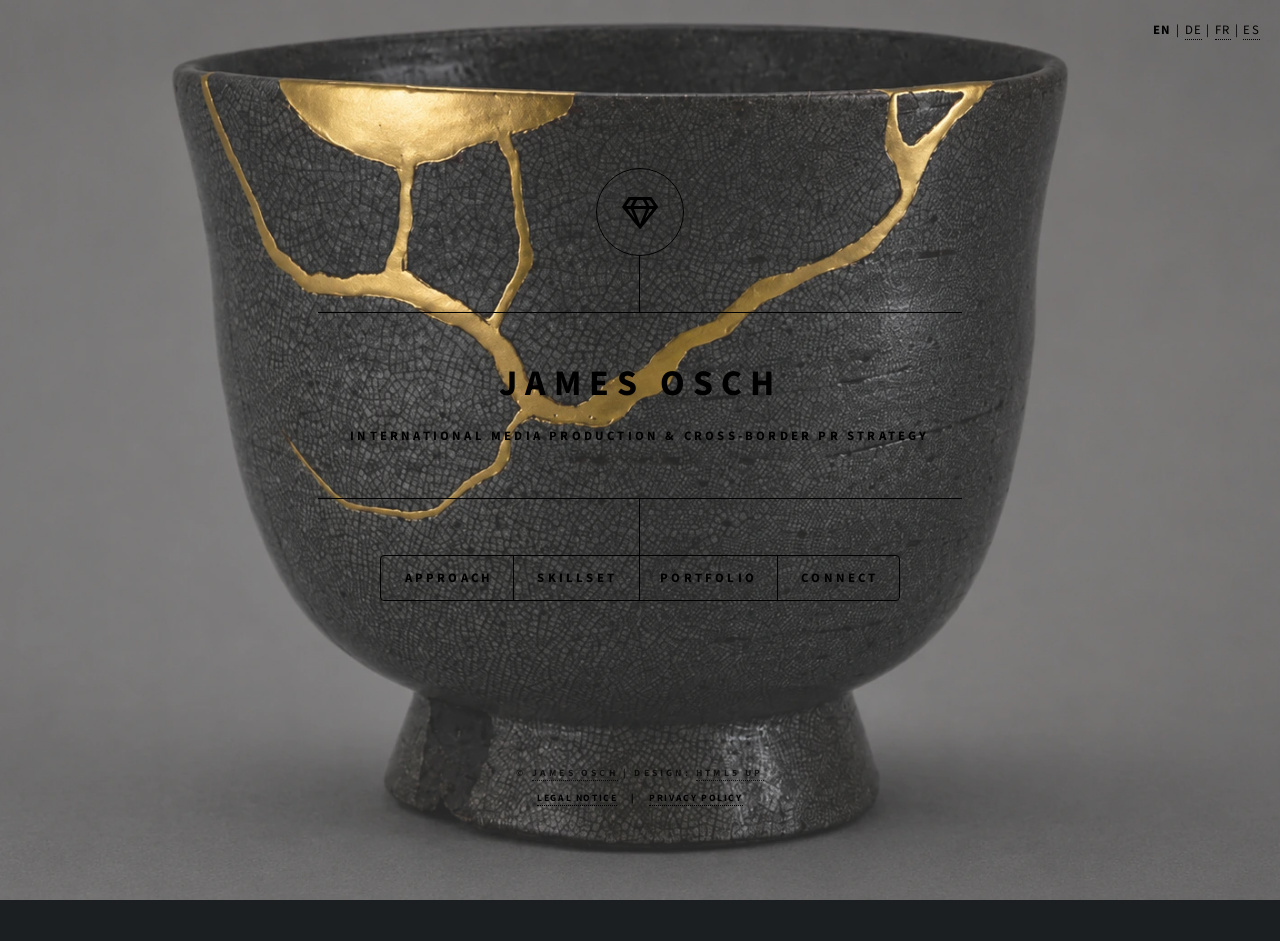
==== index.html @ 078d7ca9 "2nd attempt" ====
<!DOCTYPE HTML>
<!--
	Dimension by HTML5 UP
	html5up.net | @ajlkn
	Free for personal and commercial use under the CCA 3.0 license (html5up.net/license)
-->
<html>
	<head>
    <title>James Osch | International Media Production</title>
    <meta charset="utf-8" />
    <meta name="viewport" content="width=device-width, initial-scale=1, user-scalable=no" />
    <meta name="description" content="International Media Production & Cross-Border PR Strategy. Delivering multilingual project management and high-end execution for global clients." />
    <link rel="stylesheet" href="assets/css/main.css" />
    <noscript><link rel="stylesheet" href="assets/css/noscript.css" /></noscript>
</head>
	<body class="is-preload">

    <!-- Language Switcher -->
    <div id="lang-switcher" style="text-align: right; padding: 20px 20px 0 0; font-size: 0.8em; letter-spacing: 0.1em; position: relative; z-index: 10000;">
        <strong>EN</strong> | <a href="de/">DE</a> | <a href="fr/">FR</a> | <a href="es/">ES</a>
    </div>

    <!-- Wrapper -->
    <div id="wrapper">

				<!-- Header -->
					<header id="header">
						<div class="logo">
							<span class="icon fa-gem"></span>
						</div>
						<div class="content">
							<div class="inner">
								<h1>James Osch</h1>
								<p>International Media Production & Cross-Border PR Strategy</p>
							</div>
						</div>
						<nav>
    <ul>
        <li><a href="#approach">Approach</a></li>
        <li><a href="#skillset">Skillset</a></li>
        <li><a href="#portfolio">Portfolio</a></li>
        <li><a href="#connect">Connect</a></li>
    </ul>
</nav>
					</header>

				<!-- Main -->
					<div id="main">

						<!-- Intro -->
							<article id="approach">
								<h2 style="text-align: center; border-bottom: none; margin-bottom: 1.5em;">The Core Proposition</h2>
<!-- THE NEW CODE FOR CENTERED & SMALLER -->
<span class="image main"><img src="images/pic01.webp" alt="" style="width: 150px; height: 150px; margin: 0 auto; object-fit: cover;" /></span>

<p>I bridge the gap between creative vision and on-the-ground reality. Operating out of Spain, I specialize in international media production and cross-border strategy—turning complex logistical hurdles into seamless operations.</p>
    
    <p>Whether it means coordinating multilingual teams or adapting to unpredictable environments, my philosophy is straightforward: cut the fluff, build systems that work, and execute without hesitation. I handle the mechanics so you can focus entirely on the mission.</p>
</article>
<hr />

						<article id="skillset">
    <h2 style="text-align: center; border-bottom: none; margin-bottom: 1.5em;">Key Capabilities</h2>
    
    <span class="image main"><img src="images/pic02.webp" alt="Key Capabilities" /></span>
    
    <p>My background combines high-level strategic planning with hands-on, high-stakes logistical execution.</p>
    
    <ul>
        <li><strong>Cross-Border Project Management:</strong> End-to-end execution, budget oversight, and timeline delivery across different countries.</li>
        <li><strong>International Media Production:</strong> Coordinating operations, teams, and logistics for high-end international projects.</li>
        <li><strong>Multilingual Communication:</strong> Fluent in English, German, French, Spanish, and Luxembourgish—bridging cultural and operational gaps in diverse teams.</li>
        <li><strong>Unconventional Logistics:</strong> Managed a remote wilderness lodge and organized dogsled expeditions in the Finnish Arctic.</li>
        <li><strong>Extreme Adaptability:</strong> Proven ability to navigate minimalist, unpredictable environments (including living and operating from a nutshell of a sailboat in the Netherlands and an off-grid base in the Spanish Sierra Nevada).</li>
    </ul>
</article>
						<!-- About -->
							<article id="portfolio">
    <h2 style="text-align: center; border-bottom: none; margin-bottom: 1.5em;">Selected Cases</h2>
    
    <span class="image main"><img src="images/pic03.webp" alt="Selected Cases" /></span>
    
    <p style="text-align: center; margin-bottom: 2em;">A showcase of international media productions where strategic execution directly drove real-world results.</p>
    
    <!-- Video Case 1 -->
    <div style="margin-bottom: 2em;">
        <ul class="actions fit" style="margin-bottom: 0.5em;">
            <li><a href="https://www.youtube.com/watch?v=unt6DYzOXys" target="_blank" class="button primary fit"><span class="icon brands fa-youtube" style="margin-right: 0.5em;"></span>The Castle Project</a></li>
        </ul>
        <p style="font-size: 0.9em; text-align: center; font-style: italic; margin-top: 0;">Impact: After two years stagnant on the market with traditional agencies, this targeted cinematic production successfully secured the sale of the estate.</p>
    </div>
    
    <!-- Video Case 2 -->
    <div style="margin-bottom: 2em;">
        <ul class="actions fit" style="margin-bottom: 0.5em;">
            <li><a href="https://www.youtube.com/watch?v=ZI7XawQhoSo" target="_blank" class="button primary fit"><span class="icon brands fa-youtube" style="margin-right: 0.5em;"></span>The Bründlburger Campaign</a></li>
        </ul>
        <p style="font-size: 0.9em; text-align: center; font-style: italic; margin-top: 0;">Impact: Proof that targeted reach beats vanity metrics. This production caught the attention of a leading national gourmet journalist on facebook, directly resulting in a feature that crowned it the "Best Hamburger in Austria."</p>
    </div>
    
    <!-- Video Case 3 -->
    <div style="margin-bottom: 0;">
        <ul class="actions fit" style="margin-bottom: 0.5em;">
            <li><a href="https://www.youtube.com/@GEA-Waldviertler" target="_blank" class="button primary fit"><span class="icon brands fa-youtube" style="margin-right: 0.5em;"></span>GEA Crisis Campaign</a></li>
        </ul>
        <p style="font-size: 0.9em; text-align: center; font-style: italic; margin-top: 0;">Impact: High-stakes crisis communication. This strategic video campaign mobilized public and political support to defend the company against national financial authorities, directly contributing to the creation of Austria's official crowdfunding legislation.</p>
    </div>
</article>
						<!-- Connect -->
<article id="connect">
    <h2 style="text-align: center; border-bottom: none; margin-bottom: 1.5em;">Get in Touch</h2>
    
    <p style="text-align: center; margin-bottom: 2em;">If you need a multilingual, battle-tested media and PR professional to help navigate your next cross-border project, let’s talk.</p>

    <!-- Direct Channels -->
    
    <div style="text-align: center; margin-bottom: 2.5em; line-height: 2em;">
        <p style="margin: 0.5em 0;">
            <a href="mailto:james.osch@gmail.com" style="border: none;"><span class="icon solid fa-envelope" style="margin-right: 0.5em;"></span>james.osch@gmail.com</a>
        </p>
        <p style="margin: 0.5em 0;">
            <a href="https://wa.me/34624310913" target="_blank" style="border: none;"><span class="icon brands fa-whatsapp" style="margin-right: 0.5em;"></span>+34 624 310 913</a>
        </p>
        <p style="margin: 0.5em 0;">
            <a href="https://linkedin.com/in/james-osch" target="_blank" style="border: none;"><span class="icon brands fa-linkedin-in" style="margin-right: 0.5em;"></span>James Osch</a>
        </p>
    </div>

    <!-- Contact Form -->
    <h3 style="text-align: center; border-bottom: none; margin-bottom: 1.5em;">Send a Message</h3>
    <form method="POST" name="contact" data-netlify="true">
        <div class="fields">
            <div class="field half">
                <label for="name">Name</label>
                <input type="text" name="name" id="name" />
            </div>
            <div class="field half">
                <label for="email">Email</label>
                <input type="text" name="email" id="email" />
            </div>
            <div class="field">
                <label for="message">Message</label>
                <textarea name="message" id="message" rows="4"></textarea>
            </div>
        </div>
        <ul class="actions" style="justify-content: center; margin-top: 1.5em;">
            <li><input type="submit" value="Send Message" class="primary" /></li>
            <li><input type="reset" value="Reset" /></li>
        </ul>
    </form>
</article>

						<!-- Elements -->
							<article id="elements">
								<h2 class="major">Elements</h2>

								<section>
									<h3 class="major">Text</h3>
									<p>This is <b>bold</b> and this is <strong>strong</strong>. This is <i>italic</i> and this is <em>emphasized</em>.
									This is <sup>superscript</sup> text and this is <sub>subscript</sub> text.
									This is <u>underlined</u> and this is code: <code>for (;;) { ... }</code>. Finally, <a href="#">this is a link</a>.</p>
									<hr />
									<h2>Heading Level 2</h2>
									<h3>Heading Level 3</h3>
									<h4>Heading Level 4</h4>
									<h5>Heading Level 5</h5>
									<h6>Heading Level 6</h6>
									<hr />
									<h4>Blockquote</h4>
									<blockquote>Fringilla nisl. Donec accumsan interdum nisi, quis tincidunt felis sagittis eget tempus euismod. Vestibulum ante ipsum primis in faucibus vestibulum. Blandit adipiscing eu felis iaculis volutpat ac adipiscing accumsan faucibus. Vestibulum ante ipsum primis in faucibus lorem ipsum dolor sit amet nullam adipiscing eu felis.</blockquote>
									<h4>Preformatted</h4>
									<pre><code>i = 0;

while (!deck.isInOrder()) {
    print 'Iteration ' + i;
    deck.shuffle();
    i++;
}

print 'It took ' + i + ' iterations to sort the deck.';</code></pre>
								</section>

								<section>
									<h3 class="major">Lists</h3>

									<h4>Unordered</h4>
									<ul>
										<li>Dolor pulvinar etiam.</li>
										<li>Sagittis adipiscing.</li>
										<li>Felis enim feugiat.</li>
									</ul>

									<h4>Alternate</h4>
									<ul class="alt">
										<li>Dolor pulvinar etiam.</li>
										<li>Sagittis adipiscing.</li>
										<li>Felis enim feugiat.</li>
									</ul>

									<h4>Ordered</h4>
									<ol>
										<li>Dolor pulvinar etiam.</li>
										<li>Etiam vel felis viverra.</li>
										<li>Felis enim feugiat.</li>
										<li>Dolor pulvinar etiam.</li>
										<li>Etiam vel felis lorem.</li>
										<li>Felis enim et feugiat.</li>
									</ol>
									<h4>Icons</h4>
									<ul class="icons">
										<li><a href="#" class="icon brands fa-twitter"><span class="label">Twitter</span></a></li>
										<li><a href="#" class="icon brands fa-facebook-f"><span class="label">Facebook</span></a></li>
										<li><a href="#" class="icon brands fa-instagram"><span class="label">Instagram</span></a></li>
										<li><a href="#" class="icon brands fa-github"><span class="label">Github</span></a></li>
									</ul>

									<h4>Actions</h4>
									<ul class="actions">
										<li><a href="#" class="button primary">Default</a></li>
										<li><a href="#" class="button">Default</a></li>
									</ul>
									<ul class="actions stacked">
										<li><a href="#" class="button primary">Default</a></li>
										<li><a href="#" class="button">Default</a></li>
									</ul>
								</section>

								<section>
									<h3 class="major">Table</h3>
									<h4>Default</h4>
									<div class="table-wrapper">
										<table>
											<thead>
												<tr>
													<th>Name</th>
													<th>Description</th>
													<th>Price</th>
												</tr>
											</thead>
											<tbody>
												<tr>
													<td>Item One</td>
													<td>Ante turpis integer aliquet porttitor.</td>
													<td>29.99</td>
												</tr>
												<tr>
													<td>Item Two</td>
													<td>Vis ac commodo adipiscing arcu aliquet.</td>
													<td>19.99</td>
												</tr>
												<tr>
													<td>Item Three</td>
													<td> Morbi faucibus arcu accumsan lorem.</td>
													<td>29.99</td>
												</tr>
												<tr>
													<td>Item Four</td>
													<td>Vitae integer tempus condimentum.</td>
													<td>19.99</td>
												</tr>
												<tr>
													<td>Item Five</td>
													<td>Ante turpis integer aliquet porttitor.</td>
													<td>29.99</td>
												</tr>
											</tbody>
											<tfoot>
												<tr>
													<td colspan="2"></td>
													<td>100.00</td>
												</tr>
											</tfoot>
										</table>
									</div>

									<h4>Alternate</h4>
									<div class="table-wrapper">
										<table class="alt">
											<thead>
												<tr>
													<th>Name</th>
													<th>Description</th>
													<th>Price</th>
												</tr>
											</thead>
											<tbody>
												<tr>
													<td>Item One</td>
													<td>Ante turpis integer aliquet porttitor.</td>
													<td>29.99</td>
												</tr>
												<tr>
													<td>Item Two</td>
													<td>Vis ac commodo adipiscing arcu aliquet.</td>
													<td>19.99</td>
												</tr>
												<tr>
													<td>Item Three</td>
													<td> Morbi faucibus arcu accumsan lorem.</td>
													<td>29.99</td>
												</tr>
												<tr>
													<td>Item Four</td>
													<td>Vitae integer tempus condimentum.</td>
													<td>19.99</td>
												</tr>
												<tr>
													<td>Item Five</td>
													<td>Ante turpis integer aliquet porttitor.</td>
													<td>29.99</td>
												</tr>
											</tbody>
											<tfoot>
												<tr>
													<td colspan="2"></td>
													<td>100.00</td>
												</tr>
											</tfoot>
										</table>
									</div>
								</section>

								<section>
									<h3 class="major">Buttons</h3>
									<ul class="actions">
										<li><a href="#" class="button primary">Primary</a></li>
										<li><a href="#" class="button">Default</a></li>
									</ul>
									<ul class="actions">
										<li><a href="#" class="button">Default</a></li>
										<li><a href="#" class="button small">Small</a></li>
									</ul>
									<ul class="actions">
										<li><a href="#" class="button primary icon solid fa-download">Icon</a></li>
										<li><a href="#" class="button icon solid fa-download">Icon</a></li>
									</ul>
									<ul class="actions">
										<li><span class="button primary disabled">Disabled</span></li>
										<li><span class="button disabled">Disabled</span></li>
									</ul>
								</section>

								<section>
									<h3 class="major">Form</h3>
									<form method="post" action="#">
										<div class="fields">
											<div class="field half">
												<label for="demo-name">Name</label>
												<input type="text" name="demo-name" id="demo-name" value="" placeholder="Jane Doe" />
											</div>
											<div class="field half">
												<label for="demo-email">Email</label>
												<input type="email" name="demo-email" id="demo-email" value="" placeholder="jane@untitled.tld" />
											</div>
											<div class="field">
												<label for="demo-category">Category</label>
												<select name="demo-category" id="demo-category">
													<option value="">-</option>
													<option value="1">Manufacturing</option>
													<option value="1">Shipping</option>
													<option value="1">Administration</option>
													<option value="1">Human Resources</option>
												</select>
											</div>
											<div class="field half">
												<input type="radio" id="demo-priority-low" name="demo-priority" checked>
												<label for="demo-priority-low">Low</label>
											</div>
											<div class="field half">
												<input type="radio" id="demo-priority-high" name="demo-priority">
												<label for="demo-priority-high">High</label>
											</div>
											<div class="field half">
												<input type="checkbox" id="demo-copy" name="demo-copy">
												<label for="demo-copy">Email me a copy</label>
											</div>
											<div class="field half">
												<input type="checkbox" id="demo-human" name="demo-human" checked>
												<label for="demo-human">Not a robot</label>
											</div>
											<div class="field">
												<label for="demo-message">Message</label>
												<textarea name="demo-message" id="demo-message" placeholder="Enter your message" rows="6"></textarea>
											</div>
										</div>
										<ul class="actions">
											<li><input type="submit" value="Send Message" class="primary" /></li>
											<li><input type="reset" value="Reset" /></li>
										</ul>
									</form>
								</section>

							</article>
<!-- Legal Notice / Aviso Legal / Impressum -->
<article id="impressum">
    <h2 class="major">Legal Notice</h2>

    <p><strong>Information required by Art. 10 LSSI-CE (Spain) and § 5 TMG (Germany):</strong></p>
    
    <p>
        <strong>Website Owner / Titular de la web:</strong><br />
        James Osch<br />
        El Almez 15<br />
        18414 Pitres<br />
        Spain
    </p>

    <p>
        <strong>Tax Identification (NIF/NIE):</strong><br />
        Y9242145T
    </p>

    <p>
        <strong>Contact / Contacto:</strong><br />
        Email: james.osch@gmail.com<br />
        Phone / WhatsApp: +34 624 310 913
    </p>
    
    <p>
        <strong>Responsible for Content / Responsable del contenido:</strong><br />
        James Osch<br />
        El Almez 15<br />
        18414 Pitres<br />
        Spain
    </p>
    
    <hr />
    
    <h3>Terms of Use & Disclaimer</h3>
    <p><strong>Liability for Content:</strong> The contents of our pages were created with the greatest of care. However, we cannot assume any liability for the correctness, completeness, and up-to-dateness of the content.</p>
    <p><strong>Copyright:</strong> The content and works published on this website are governed by the copyright laws of Spain and the EU. Any duplication, processing, distribution, or any form of utilization beyond the scope of copyright law shall require the prior written consent of the author.</p>
</article>

<!-- Privacy Policy / DSGVO / Política de Privacidad -->
<article id="privacy">
    <h2 class="major">Privacy Policy</h2>
    <h3>Data Protection (GDPR / DSGVO)</h3>
    <p><strong>1. An Overview of Data Protection</strong></p>
    <p>When you visit this website, various personal data may be collected. Personal data is any data with which you can be personally identified. This policy complies with the EU General Data Protection Regulation (GDPR) and the Spanish LOPDGDD.</p>
    
    <h3>2. Data Collection on Our Website</h3>
    <p><strong>Contact Form:</strong> If you send inquiries via the contact form, your details from the inquiry form, including the contact details you provided there, will be stored by us (and processed securely via Netlify) for the purpose of processing the inquiry. We do not share this information without your consent.</p>
    
    <p><strong>Server Log Files:</strong> The website provider (Netlify) automatically collects and stores information in browser server log files, which your browser automatically transmits to us. These include browser type, operating system, referrer URL, and time of the server request. This data cannot be attributed to specific persons.</p>

    <h3>3. Your Rights</h3>
    <p>You have the right at any time to receive information free of charge about the origin, recipient, and purpose of your stored personal data. You also have a right to request the correction, blocking, or deletion of this data. You can contact us at any time at james.osch@gmail.com regarding this.</p>
</article>
					</div>

				<!-- Footer -->
<!-- Footer -->
<footer id="footer">
    <p class="copyright">&copy; <a href="#connect" style="border-bottom: none;">James Osch</a> | Design: <a href="https://html5up.net" target="_blank" style="border-bottom: none;">HTML5 UP</a></p>
    <p class="legal-links" style="font-size: 0.6rem; letter-spacing: 0.1rem; text-transform: uppercase; margin-top: 1em; color: rgba(255, 255, 255, 0.5);">
        <a href="#impressum" style="border-bottom: none; margin: 0 10px; color: rgba(255, 255, 255, 0.5);">Legal Notice</a> | 
        <a href="#privacy" style="border-bottom: none; margin: 0 10px; color: rgba(255, 255, 255, 0.5);">Privacy Policy</a>
    </p>
</footer>

			</div>

		<!-- BG -->
			<div id="bg"></div>

		<!-- Scripts -->
			<script src="assets/js/jquery.min.js"></script>
			<script src="assets/js/browser.min.js"></script>
			<script src="assets/js/breakpoints.min.js"></script>
			<script src="assets/js/util.js"></script>
			<script src="assets/js/main.js"></script>

	</body>
</html>
---- assets/css/main.css ----
@import url(fontawesome-all.min.css);
@import url("https://fonts.googleapis.com/css?family=Source+Sans+Pro:300italic,600italic,300,600");

/*
	Dimension by HTML5 UP
	html5up.net | @ajlkn
	Free for personal and commercial use under the CCA 3.0 license (html5up.net/license)
*/

html, body, div, span, applet, object,
iframe, h1, h2, h3, h4, h5, h6, p, blockquote,
pre, a, abbr, acronym, address, big, cite,
code, del, dfn, em, img, ins, kbd, q, s, samp,
small, strike, strong, sub, sup, tt, var, b,
u, i, center, dl, dt, dd, ol, ul, li, fieldset,
form, label, legend, table, caption, tbody,
tfoot, thead, tr, th, td, article, aside,
canvas, details, embed, figure, figcaption,
footer, header, hgroup, menu, nav, output, ruby,
section, summary, time, mark, audio, video {
	margin: 0;
	padding: 0;
	border: 0;
	font-size: 100%;
	font: inherit;
	vertical-align: baseline;}

article, aside, details, figcaption, figure,
footer, header, hgroup, menu, nav, section {
	display: block;}

body {
	line-height: 1;
}

ol, ul {
	list-style: none;
}

blockquote, q {
	quotes: none;
}

	blockquote:before, blockquote:after, q:before, q:after {
		content: '';
		content: none;
	}

table {
	border-collapse: collapse;
	border-spacing: 0;
}

body {
	-webkit-text-size-adjust: none;
}

mark {
	background-color: transparent;
	color: inherit;
}

input::-moz-focus-inner {
	border: 0;
	padding: 0;
}

input, select, textarea {
	-moz-appearance: none;
	-webkit-appearance: none;
	-ms-appearance: none;
	appearance: none;
}

/* Basic */

	@-ms-viewport {
		width: device-width;
	}

	@media screen and (max-width: 480px) {

		html, body {
			min-width: 320px;
		}

	}

	html {
		box-sizing: border-box;
	}

	*, *:before, *:after {
		box-sizing: inherit;
	}

	body {
		background: #1b1f22;
	}

		body.is-preload *, body.is-preload *:before, body.is-preload *:after {
			-moz-animation: none !important;
			-webkit-animation: none !important;
			-ms-animation: none !important;
			animation: none !important;
			-moz-transition: none !important;
			-webkit-transition: none !important;
			-ms-transition: none !important;
			transition: none !important;
		}

/* Type */

	html {
		font-size: 16pt;
	}

		@media screen and (max-width: 1680px) {

			html {
				font-size: 12pt;
			}

		}

		@media screen and (max-width: 736px) {

			html {
				font-size: 11pt;
			}

		}

		@media screen and (max-width: 360px) {

			html {
				font-size: 10pt;
			}

		}

	body, input, select, textarea {
		color: #ffffff;
		font-family: "Source Sans Pro", sans-serif;
		font-weight: 300;
		font-size: 1rem;
		line-height: 1.65;
	}

	a {
		-moz-transition: color 0.2s ease-in-out, background-color 0.2s ease-in-out, border-bottom-color 0.2s ease-in-out;
		-webkit-transition: color 0.2s ease-in-out, background-color 0.2s ease-in-out, border-bottom-color 0.2s ease-in-out;
		-ms-transition: color 0.2s ease-in-out, background-color 0.2s ease-in-out, border-bottom-color 0.2s ease-in-out;
		transition: color 0.2s ease-in-out, background-color 0.2s ease-in-out, border-bottom-color 0.2s ease-in-out;
		border-bottom: dotted 1px rgba(255, 255, 255, 0.5);
		text-decoration: none;
		color: inherit;
	}

		a:hover {
			border-bottom-color: transparent;
		}

	strong, b {
		color: #ffffff;
		font-weight: 600;
	}

	em, i {
		font-style: italic;
	}

	p {
		margin: 0 0 2rem 0;
	}

	h1, h2, h3, h4, h5, h6 {
		color: #ffffff;
		font-weight: 600;
		line-height: 1.5;
		margin: 0 0 1rem 0;
		text-transform: uppercase;
		letter-spacing: 0.2rem;
	}

		h1 a, h2 a, h3 a, h4 a, h5 a, h6 a {
			color: inherit;
			text-decoration: none;
		}

		h1.major, h2.major, h3.major, h4.major, h5.major, h6.major {
			border-bottom: solid 1px #ffffff;
			width: -moz-max-content;
			width: -webkit-max-content;
			width: -ms-max-content;
			width: max-content;
			padding-bottom: 0.5rem;
			margin: 0 0 2rem 0;
		}

	h1 {
		font-size: 2.25rem;
		line-height: 1.3;
		letter-spacing: 0.5rem;
	}

	h2 {
		font-size: 1.5rem;
		line-height: 1.4;
		letter-spacing: 0.5rem;
	}

	h3 {
		font-size: 1rem;
	}

	h4 {
		font-size: 0.8rem;
	}

	h5 {
		font-size: 0.7rem;
	}

	h6 {
		font-size: 0.6rem;
	}

	@media screen and (max-width: 736px) {

		h1 {
			font-size: 1.75rem;
			line-height: 1.4;
		}

		h2 {
			font-size: 1.25em;
			line-height: 1.5;
		}

	}

	sub {
		font-size: 0.8rem;
		position: relative;
		top: 0.5rem;
	}

	sup {
		font-size: 0.8rem;
		position: relative;
		top: -0.5rem;
	}

	blockquote {
		border-left: solid 4px #ffffff;
		font-style: italic;
		margin: 0 0 2rem 0;
		padding: 0.5rem 0 0.5rem 2rem;
	}

	code {
		background: rgba(255, 255, 255, 0.075);
		border-radius: 4px;
		font-family: "Courier New", monospace;
		font-size: 0.9rem;
		margin: 0 0.25rem;
		padding: 0.25rem 0.65rem;
	}

	pre {
		-webkit-overflow-scrolling: touch;
		font-family: "Courier New", monospace;
		font-size: 0.9rem;
		margin: 0 0 2rem 0;
	}

		pre code {
			display: block;
			line-height: 1.75;
			padding: 1rem 1.5rem;
			overflow-x: auto;
		}

	hr {
		border: 0;
		border-bottom: solid 1px #ffffff;
		margin: 2.75rem 0;
	}

	.align-left {
		text-align: left;
	}

	.align-center {
		text-align: center;
	}

	.align-right {
		text-align: right;
	}

/* Form */

	form {
		margin: 0 0 2rem 0;
	}

		form > :last-child {
			margin-bottom: 0;
		}

		form > .fields {
			display: -moz-flex;
			display: -webkit-flex;
			display: -ms-flex;
			display: flex;
			-moz-flex-wrap: wrap;
			-webkit-flex-wrap: wrap;
			-ms-flex-wrap: wrap;
			flex-wrap: wrap;
			width: calc(100% + 3rem);
			margin: -1.5rem 0 2rem -1.5rem;
		}

			form > .fields > .field {
				-moz-flex-grow: 0;
				-webkit-flex-grow: 0;
				-ms-flex-grow: 0;
				flex-grow: 0;
				-moz-flex-shrink: 0;
				-webkit-flex-shrink: 0;
				-ms-flex-shrink: 0;
				flex-shrink: 0;
				padding: 1.5rem 0 0 1.5rem;
				width: calc(100% - 1.5rem);
			}

				form > .fields > .field.half {
					width: calc(50% - 0.75rem);
				}

				form > .fields > .field.third {
					width: calc(100%/3 - 0.5rem);
				}

				form > .fields > .field.quarter {
					width: calc(25% - 0.375rem);
				}

		@media screen and (max-width: 480px) {

			form > .fields {
				width: calc(100% + 3rem);
				margin: -1.5rem 0 2rem -1.5rem;
			}

				form > .fields > .field {
					padding: 1.5rem 0 0 1.5rem;
					width: calc(100% - 1.5rem);
				}

					form > .fields > .field.half {
						width: calc(100% - 1.5rem);
					}

					form > .fields > .field.third {
						width: calc(100% - 1.5rem);
					}

					form > .fields > .field.quarter {
						width: calc(100% - 1.5rem);
					}

		}

	label {
		color: #ffffff;
		display: block;
		font-size: 0.8rem;
		font-weight: 300;
		letter-spacing: 0.2rem;
		line-height: 1.5;
		margin: 0 0 1rem 0;
		text-transform: uppercase;
	}

	input[type="text"],
	input[type="password"],
	input[type="email"],
	input[type="tel"],
	select,
	textarea {
		-moz-appearance: none;
		-webkit-appearance: none;
		-ms-appearance: none;
		appearance: none;
		-moz-transition: border-color 0.2s ease-in-out, box-shadow 0.2s ease-in-out, background-color 0.2s ease-in-out;
		-webkit-transition: border-color 0.2s ease-in-out, box-shadow 0.2s ease-in-out, background-color 0.2s ease-in-out;
		-ms-transition: border-color 0.2s ease-in-out, box-shadow 0.2s ease-in-out, background-color 0.2s ease-in-out;
		transition: border-color 0.2s ease-in-out, box-shadow 0.2s ease-in-out, background-color 0.2s ease-in-out;
		background-color: transparent;
		border-radius: 4px;
		border: solid 1px #ffffff;
		color: inherit;
		display: block;
		outline: 0;
		padding: 0 1rem;
		text-decoration: none;
		width: 100%;
	}

		input[type="text"]:invalid,
		input[type="password"]:invalid,
		input[type="email"]:invalid,
		input[type="tel"]:invalid,
		select:invalid,
		textarea:invalid {
			box-shadow: none;
		}

		input[type="text"]:focus,
		input[type="password"]:focus,
		input[type="email"]:focus,
		input[type="tel"]:focus,
		select:focus,
		textarea:focus {
			background: rgba(255, 255, 255, 0.075);
			border-color: #ffffff;
			box-shadow: 0 0 0 1px #ffffff;
		}

	select {
		background-image: url("data:image/svg+xml;charset=utf8,%3Csvg xmlns='http://www.w3.org/2000/svg' width='40' height='40' preserveAspectRatio='none' viewBox='0 0 40 40'%3E%3Cpath d='M9.4,12.3l10.4,10.4l10.4-10.4c0.2-0.2,0.5-0.4,0.9-0.4c0.3,0,0.6,0.1,0.9,0.4l3.3,3.3c0.2,0.2,0.4,0.5,0.4,0.9 c0,0.4-0.1,0.6-0.4,0.9L20.7,31.9c-0.2,0.2-0.5,0.4-0.9,0.4c-0.3,0-0.6-0.1-0.9-0.4L4.3,17.3c-0.2-0.2-0.4-0.5-0.4-0.9 c0-0.4,0.1-0.6,0.4-0.9l3.3-3.3c0.2-0.2,0.5-0.4,0.9-0.4S9.1,12.1,9.4,12.3z' fill='%23ffffff' /%3E%3C/svg%3E");
		background-size: 1.25rem;
		background-repeat: no-repeat;
		background-position: calc(100% - 1rem) center;
		height: 2.75rem;
		padding-right: 2.75rem;
		text-overflow: ellipsis;
	}

		select option {
			color: #ffffff;
			background: #1b1f22;
		}

		select:focus::-ms-value {
			background-color: transparent;
		}

		select::-ms-expand {
			display: none;
		}

	input[type="text"],
	input[type="password"],
	input[type="email"],
	select {
		height: 2.75rem;
	}

	textarea {
		padding: 0.75rem 1rem;
	}

	input[type="checkbox"],
	input[type="radio"] {
		-moz-appearance: none;
		-webkit-appearance: none;
		-ms-appearance: none;
		appearance: none;
		display: block;
		float: left;
		margin-right: -2rem;
		opacity: 0;
		width: 1rem;
		z-index: -1;
	}

		input[type="checkbox"] + label,
		input[type="radio"] + label {
			text-decoration: none;
			-moz-user-select: none;
			-webkit-user-select: none;
			-ms-user-select: none;
			user-select: none;
			color: #ffffff;
			cursor: pointer;
			display: inline-block;
			font-size: 0.8rem;
			font-weight: 300;
			margin: 0 0 0.5rem 0;
			padding-left: 2.65rem;
			padding-right: 0.75rem;
			position: relative;
		}

			input[type="checkbox"] + label:before,
			input[type="radio"] + label:before {
				-moz-osx-font-smoothing: grayscale;
				-webkit-font-smoothing: antialiased;
				display: inline-block;
				font-style: normal;
				font-variant: normal;
				text-rendering: auto;
				line-height: 1;
				text-transform: none !important;
				font-family: 'Font Awesome 5 Free';
				font-weight: 900;
			}

			input[type="checkbox"] + label:before,
			input[type="radio"] + label:before {
				-moz-transition: border-color 0.2s ease-in-out, box-shadow 0.2s ease-in-out, background-color 0.2s ease-in-out;
				-webkit-transition: border-color 0.2s ease-in-out, box-shadow 0.2s ease-in-out, background-color 0.2s ease-in-out;
				-ms-transition: border-color 0.2s ease-in-out, box-shadow 0.2s ease-in-out, background-color 0.2s ease-in-out;
				transition: border-color 0.2s ease-in-out, box-shadow 0.2s ease-in-out, background-color 0.2s ease-in-out;
				border-radius: 4px;
				border: solid 1px #ffffff;
				content: '';
				display: inline-block;
				height: 1.65rem;
				left: 0;
				line-height: 1.65rem;
				position: absolute;
				text-align: center;
				top: -0.15rem;
				width: 1.65rem;
			}

		input[type="checkbox"]:checked + label:before,
		input[type="radio"]:checked + label:before {
			background: #ffffff !important;
			border-color: #ffffff !important;
			color: #1b1f22;
			content: '\f00c';
		}

		input[type="checkbox"]:focus + label:before,
		input[type="radio"]:focus + label:before {
			background: rgba(255, 255, 255, 0.075);
			border-color: #ffffff;
			box-shadow: 0 0 0 1px #ffffff;
		}

	input[type="checkbox"] + label:before {
		border-radius: 4px;
	}

	input[type="radio"] + label:before {
		border-radius: 100%;
	}

	::-webkit-input-placeholder {
		color: rgba(255, 255, 255, 0.5) !important;
		opacity: 1.0;
	}

	:-moz-placeholder {
		color: rgba(255, 255, 255, 0.5) !important;
		opacity: 1.0;
	}

	::-moz-placeholder {
		color: rgba(255, 255, 255, 0.5) !important;
		opacity: 1.0;
	}

	:-ms-input-placeholder {
		color: rgba(255, 255, 255, 0.5) !important;
		opacity: 1.0;
	}

	.formerize-placeholder {
		color: rgba(255, 255, 255, 0.5) !important;
		opacity: 1.0;
	}

/* Box */

	.box {
		border-radius: 4px;
		border: solid 1px #ffffff;
		margin-bottom: 2rem;
		padding: 1.5em;
	}

		.box > :last-child,
		.box > :last-child > :last-child,
		.box > :last-child > :last-child > :last-child {
			margin-bottom: 0;
		}

		.box.alt {
			border: 0;
			border-radius: 0;
			padding: 0;
		}

/* Icon */

	.icon {
		text-decoration: none;
		border-bottom: none;
		position: relative;
	}

		.icon:before {
			-moz-osx-font-smoothing: grayscale;
			-webkit-font-smoothing: antialiased;
			display: inline-block;
			font-style: normal;
			font-variant: normal;
			text-rendering: auto;
			line-height: 1;
			text-transform: none !important;
			font-family: 'Font Awesome 5 Free';
			font-weight: 400;
		}

		.icon > .label {
			display: none;
		}

		.icon:before {
			line-height: inherit;
		}

		.icon.solid:before {
			font-weight: 900;
		}

		.icon.brands:before {
			font-family: 'Font Awesome 5 Brands';
		}

/* Image */

	.image {
		border-radius: 4px;
		border: 0;
		display: inline-block;
		position: relative;
	}

		.image:before {
			pointer-events: none;
			background-image: url("../../images/overlay.png");
			background-color: rgba(19, 21, 25, 0.5);
			border-radius: 4px;
			content: '';
			display: block;
			height: 100%;
			left: 0;
			opacity: 0.5;
			position: absolute;
			top: 0;
			width: 100%;
		}

		.image img {
			border-radius: 4px;
			display: block;
		}

		.image.left, .image.right {
			max-width: 40%;
		}

			.image.left img, .image.right img {
				width: 100%;
			}

		.image.left {
			float: left;
			padding: 0 1.5em 1em 0;
			top: 0.25em;
		}

		.image.right {
			float: right;
			padding: 0 0 1em 1.5em;
			top: 0.25em;
		}

		.image.fit {
			display: block;
			margin: 0 0 2rem 0;
			width: 100%;
		}

			.image.fit img {
				width: 100%;
			}

		.image.main {
			display: block;
			margin: 2.5rem 0;
			width: 100%;
		}

			.image.main img {
				width: 100%;
			}

		@media screen and (max-width: 736px) {

			.image.main {
				margin: 2rem 0;
			}

		}

		@media screen and (max-width: 480px) {

			.image.main {
				margin: 1.5rem 0;
			}

		}

/* List */

	ol {
		list-style: decimal;
		margin: 0 0 2rem 0;
		padding-left: 1.25em;
	}

		ol li {
			padding-left: 0.25em;
		}

	ul {
		list-style: disc;
		margin: 0 0 2rem 0;
		padding-left: 1em;
	}

		ul li {
			padding-left: 0.5em;
		}

		ul.alt {
			list-style: none;
			padding-left: 0;
		}

			ul.alt li {
				border-top: solid 1px #ffffff;
				padding: 0.5em 0;
			}

				ul.alt li:first-child {
					border-top: 0;
					padding-top: 0;
				}

	dl {
		margin: 0 0 2rem 0;
	}

		dl dt {
			display: block;
			font-weight: 600;
			margin: 0 0 1rem 0;
		}

		dl dd {
			margin-left: 2rem;
		}

/* Actions */

	ul.actions {
		display: -moz-flex;
		display: -webkit-flex;
		display: -ms-flex;
		display: flex;
		cursor: default;
		list-style: none;
		margin-left: -1rem;
		padding-left: 0;
	}

		ul.actions li {
			padding: 0 0 0 1rem;
			vertical-align: middle;
		}

		ul.actions.special {
			-moz-justify-content: center;
			-webkit-justify-content: center;
			-ms-justify-content: center;
			justify-content: center;
			width: 100%;
			margin-left: 0;
		}

			ul.actions.special li:first-child {
				padding-left: 0;
			}

		ul.actions.stacked {
			-moz-flex-direction: column;
			-webkit-flex-direction: column;
			-ms-flex-direction: column;
			flex-direction: column;
			margin-left: 0;
		}

			ul.actions.stacked li {
				padding: 1.3rem 0 0 0;
			}

				ul.actions.stacked li:first-child {
					padding-top: 0;
				}

		ul.actions.fit {
			width: calc(100% + 1rem);
		}

			ul.actions.fit li {
				-moz-flex-grow: 1;
				-webkit-flex-grow: 1;
				-ms-flex-grow: 1;
				flex-grow: 1;
				-moz-flex-shrink: 1;
				-webkit-flex-shrink: 1;
				-ms-flex-shrink: 1;
				flex-shrink: 1;
				width: 100%;
			}

				ul.actions.fit li > * {
					width: 100%;
				}

			ul.actions.fit.stacked {
				width: 100%;
			}

		@media screen and (max-width: 480px) {

			ul.actions:not(.fixed) {
				-moz-flex-direction: column;
				-webkit-flex-direction: column;
				-ms-flex-direction: column;
				flex-direction: column;
				margin-left: 0;
				width: 100% !important;
			}

				ul.actions:not(.fixed) li {
					-moz-flex-grow: 1;
					-webkit-flex-grow: 1;
					-ms-flex-grow: 1;
					flex-grow: 1;
					-moz-flex-shrink: 1;
					-webkit-flex-shrink: 1;
					-ms-flex-shrink: 1;
					flex-shrink: 1;
					padding: 1rem 0 0 0;
					text-align: center;
					width: 100%;
				}

					ul.actions:not(.fixed) li > * {
						width: 100%;
					}

					ul.actions:not(.fixed) li:first-child {
						padding-top: 0;
					}

					ul.actions:not(.fixed) li input[type="submit"],
					ul.actions:not(.fixed) li input[type="reset"],
					ul.actions:not(.fixed) li input[type="button"],
					ul.actions:not(.fixed) li button,
					ul.actions:not(.fixed) li .button {
						width: 100%;
					}

						ul.actions:not(.fixed) li input[type="submit"].icon:before,
						ul.actions:not(.fixed) li input[type="reset"].icon:before,
						ul.actions:not(.fixed) li input[type="button"].icon:before,
						ul.actions:not(.fixed) li button.icon:before,
						ul.actions:not(.fixed) li .button.icon:before {
							margin-left: -0.5em;
						}

		}

/* Icons */

	ul.icons {
		cursor: default;
		list-style: none;
		padding-left: 0;
	}

		ul.icons li {
			display: inline-block;
			padding: 0 0.75em 0 0;
		}

			ul.icons li:last-child {
				padding-right: 0;
			}

			ul.icons li a {
				border-radius: 100%;
				box-shadow: inset 0 0 0 1px #ffffff;
				display: inline-block;
				height: 2.25rem;
				line-height: 2.25rem;
				text-align: center;
				width: 2.25rem;
			}

				ul.icons li a:hover {
					background-color: rgba(255, 255, 255, 0.075);
				}

				ul.icons li a:active {
					background-color: rgba(255, 255, 255, 0.175);
				}

/* Table */

	.table-wrapper {
		-webkit-overflow-scrolling: touch;
		overflow-x: auto;
	}

	table {
		margin: 0 0 2rem 0;
		width: 100%;
	}

		table tbody tr {
			border: solid 1px #ffffff;
			border-left: 0;
			border-right: 0;
		}

			table tbody tr:nth-child(2n + 1) {
				background-color: rgba(255, 255, 255, 0.075);
			}

		table td {
			padding: 0.75em 0.75em;
		}

		table th {
			color: #ffffff;
			font-size: 0.9em;
			font-weight: 600;
			padding: 0 0.75em 0.75em 0.75em;
			text-align: left;
		}

		table thead {
			border-bottom: solid 2px #ffffff;
		}

		table tfoot {
			border-top: solid 2px #ffffff;
		}

		table.alt {
			border-collapse: separate;
		}

			table.alt tbody tr td {
				border: solid 1px #ffffff;
				border-left-width: 0;
				border-top-width: 0;
			}

				table.alt tbody tr td:first-child {
					border-left-width: 1px;
				}

			table.alt tbody tr:first-child td {
				border-top-width: 1px;
			}

			table.alt thead {
				border-bottom: 0;
			}

			table.alt tfoot {
				border-top: 0;
			}

/* Button */

	input[type="submit"],
	input[type="reset"],
	input[type="button"],
	button,
	.button {
		-moz-appearance: none;
		-webkit-appearance: none;
		-ms-appearance: none;
		appearance: none;
		-moz-transition: background-color 0.2s ease-in-out, color 0.2s ease-in-out;
		-webkit-transition: background-color 0.2s ease-in-out, color 0.2s ease-in-out;
		-ms-transition: background-color 0.2s ease-in-out, color 0.2s ease-in-out;
		transition: background-color 0.2s ease-in-out, color 0.2s ease-in-out;
		background-color: transparent;
		border-radius: 4px;
		border: 0;
		box-shadow: inset 0 0 0 1px #ffffff;
		color: #ffffff !important;
		cursor: pointer;
		display: inline-block;
		font-size: 0.8rem;
		font-weight: 300;
		height: 2.75rem;
		letter-spacing: 0.2rem;
		line-height: 2.75rem;
		outline: 0;
		padding: 0 1.25rem 0 1.35rem;
		text-align: center;
		text-decoration: none;
		text-transform: uppercase;
		white-space: nowrap;
	}

		input[type="submit"]:hover,
		input[type="reset"]:hover,
		input[type="button"]:hover,
		button:hover,
		.button:hover {
			background-color: rgba(255, 255, 255, 0.075);
		}

		input[type="submit"]:active,
		input[type="reset"]:active,
		input[type="button"]:active,
		button:active,
		.button:active {
			background-color: rgba(255, 255, 255, 0.175);
		}

		input[type="submit"].icon:before,
		input[type="reset"].icon:before,
		input[type="button"].icon:before,
		button.icon:before,
		.button.icon:before {
			margin-right: 0.5em;
		}

		input[type="submit"].fit,
		input[type="reset"].fit,
		input[type="button"].fit,
		button.fit,
		.button.fit {
			width: 100%;
		}

		input[type="submit"].small,
		input[type="reset"].small,
		input[type="button"].small,
		button.small,
		.button.small {
			font-size: 0.6rem;
			height: 2.0625rem;
			line-height: 2.0625rem;
		}

		input[type="submit"].primary,
		input[type="reset"].primary,
		input[type="button"].primary,
		button.primary,
		.button.primary {
			background-color: #ffffff;
			color: #1b1f22 !important;
			font-weight: 600;
		}

		input[type="submit"].disabled, input[type="submit"]:disabled,
		input[type="reset"].disabled,
		input[type="reset"]:disabled,
		input[type="button"].disabled,
		input[type="button"]:disabled,
		button.disabled,
		button:disabled,
		.button.disabled,
		.button:disabled {
			pointer-events: none;
			cursor: default;
			opacity: 0.25;
		}

	input[type="submit"],
	input[type="reset"],
	input[type="button"],
	button {
		line-height: calc(2.75rem - 2px);
	}

/* BG */

	#bg {
        -moz-transform: scale(1.0);
        -webkit-transform: scale(1.0);
        -ms-transform: scale(1.0);
        transform: scale(1.0);
        -webkit-backface-visibility: hidden;
        backface-visibility: hidden;
        position: fixed;
        top: 0;
        left: 0;
        width: 100%;
        height: 100vh;
        z-index: 1;
        /* INSPECTOR'S ADDITION: Matches the Smithsonian image backdrop color */
        background-color: #f6f6f6; 
    }

		#bg:before, #bg:after {
			content: '';
			display: block;
			position: absolute;
			top: 0;
			left: 0;
			width: 100%;
			height: 100%;
		}

		#bg:before {
            content: '';
            display: block;
            position: absolute;
            top: 0;
            left: 0;
            width: 100%;
            height: 100%;
            z-index: 2;
            /* FIXED: Wipe out the dark gradient and the dot texture entirely */
            background-image: none !important;
            background-color: transparent !important;
        }

		#bg:after {
            -moz-transform: scale(1.0);
            -webkit-transform: scale(1.0);
            -ms-transform: scale(1.0);
            transform: scale(1.0);
            -moz-transition: -moz-transform 0.325s ease-in-out, -moz-filter 0.325s ease-in-out;
            -webkit-transition: -webkit-transform 0.325s ease-in-out, -webkit-filter 0.325s ease-in-out;
            -ms-transition: -ms-transform 0.325s ease-in-out, -ms-filter 0.325s ease-in-out;
            transition: transform 0.325s ease-in-out, filter 0.325s ease-in-out;
            z-index: 1;
            
            /* 💎 THE GLOBAL VEIL: Stacks a 15% white tint perfectly across the entire canvas layer */
            background-image: linear-gradient(rgba(255, 255, 255, 0.15), rgba(255, 255, 255, 0.15)), url("../../images/bg.webp") !important;
            
            background-position: center center !important;
            background-size: auto 100% !important; 
            background-repeat: no-repeat;
        }

		body.is-article-visible #bg:after {
			-moz-transform: scale(1.0825);
			-webkit-transform: scale(1.0825);
			-ms-transform: scale(1.0825);
			transform: scale(1.0825);
			-moz-filter: blur(0.2rem);
			-webkit-filter: blur(0.2rem);
			-ms-filter: blur(0.2rem);
			filter: blur(0.2rem);
		}

		body.is-preload #bg:before {
			background-color: #000000;
		}

/* Wrapper */

	#wrapper {
		display: -moz-flex;
		display: -webkit-flex;
		display: -ms-flex;
		display: flex;
		-moz-flex-direction: column;
		-webkit-flex-direction: column;
		-ms-flex-direction: column;
		flex-direction: column;
		-moz-align-items: center;
		-webkit-align-items: center;
		-ms-align-items: center;
		align-items: center;
		-moz-justify-content: space-between;
		-webkit-justify-content: space-between;
		-ms-justify-content: space-between;
		justify-content: space-between;
		position: relative;
		min-height: 100vh;
		width: 100%;
		padding: 4rem 2rem;
		z-index: 3;
	}

		#wrapper:before {
			content: '';
			display: block;
		}

		@media screen and (max-width: 1680px) {

			#wrapper {
				padding: 3rem 2rem;
			}

		}

		@media screen and (max-width: 736px) {

			#wrapper {
				padding: 2rem 1rem;
			}

		}

		@media screen and (max-width: 480px) {

			#wrapper {
				padding: 1rem;
			}

		}

/* Header */

	#header {
        display: -moz-flex;
        display: -webkit-flex;
        display: -ms-flex;
        display: flex;
        -moz-flex-direction: column;
        -webkit-flex-direction: column;
        -ms-flex-direction: column;
        flex-direction: column;
        -moz-align-items: center;
        -webkit-align-items: center;
        -ms-align-items: center;
        align-items: center;
        -moz-transition: -moz-transform 0.325s ease-in-out, -moz-filter 0.325s ease-in-out, opacity 0.325s ease-in-out;
        -webkit-transition: -webkit-transform 0.325s ease-in-out, -webkit-filter 0.325s ease-in-out, opacity 0.325s ease-in-out;
        -ms-transition: -ms-transform 0.325s ease-in-out, -ms-filter 0.325s ease-in-out, opacity 0.325s ease-in-out;
        transition: transform 0.325s ease-in-out, filter 0.325s ease-in-out, opacity 0.325s ease-in-out;
        
        /* 💡 THE STRIP: Removed the box completely so text floats raw on the canvas */
        background: transparent !important;
        padding: 0 !important;
        border: none !important;
        box-shadow: none !important;
        
        max-width: 100%;
        text-align: center;
    }

    /* ==========================================================================
       INSPECTOR'S OVERRIDE: Pure Black, Bold Text, and Glitch Fix
       ========================================================================== */
    #header * {
        color: #000000 !important;
        border-color: #000000 !important;
        font-weight: 700 !important; 
    }

    /* GLITCH FIX: Forces the vertical axis line and menu dividers to turn black */
    #header *:before,
    #header *:after {
        background-color: #000000 !important;
        border-color: #000000 !important;
    }

    /* 🛡️ PROTECTION SHIELD: Prevents the diamond icon from turning into a black bar */
    #header .icon:before,
    #header .icon:after {
        background-color: transparent !important; /* Forces the box behind the icon to stay clear */
    }

    /* REFINEMENT: Keeps navigation hover states working cleanly */
    #header nav ul li a:hover {
        background-color: rgba(0, 0, 0, 0.08) !important;
        color: #000000 !important;
    }

    /* The template's next default section continues seamlessly below */
    #header > * {
			-moz-transition: opacity 0.325s ease-in-out;
			-webkit-transition: opacity 0.325s ease-in-out;
			-ms-transition: opacity 0.325s ease-in-out;
			transition: opacity 0.325s ease-in-out;
			position: relative;
			margin-top: 3.5rem;
		}

			#header > *:before {
				content: '';
				display: block;
				position: absolute;
				top: calc(-3.5rem - 1px);
				left: calc(50% - 1px);
				width: 1px;
				height: calc(3.5rem + 1px);
				background: #ffffff;
			}

		#header > :first-child {
			margin-top: 0;
		}

			#header > :first-child:before {
				display: none;
			}

		#header .logo {
			width: 5.5rem;
			height: 5.5rem;
			line-height: 5.5rem;
			border: solid 1px #ffffff;
			border-radius: 100%;
		}

			#header .logo .icon:before {
				font-size: 2rem;
			}

		#header .content {
			border-style: solid;
			border-color: #ffffff;
			border-top-width: 1px;
			border-bottom-width: 1px;
			max-width: 100%;
		}

			#header .content .inner {
				-moz-transition: max-height 0.75s ease, padding 0.75s ease, opacity 0.325s ease-in-out;
				-webkit-transition: max-height 0.75s ease, padding 0.75s ease, opacity 0.325s ease-in-out;
				-ms-transition: max-height 0.75s ease, padding 0.75s ease, opacity 0.325s ease-in-out;
				transition: max-height 0.75s ease, padding 0.75s ease, opacity 0.325s ease-in-out;
				-moz-transition-delay: 0.25s;
				-webkit-transition-delay: 0.25s;
				-ms-transition-delay: 0.25s;
				transition-delay: 0.25s;
				padding: 3rem 2rem;
				max-height: 40rem;
				overflow: hidden;
			}

				#header .content .inner > :last-child {
					margin-bottom: 0;
				}

			#header .content p {
				text-transform: uppercase;
				letter-spacing: 0.2rem;
				font-size: 0.8rem;
				line-height: 2;
			}

		#header nav ul {
			display: -moz-flex;
			display: -webkit-flex;
			display: -ms-flex;
			display: flex;
			margin-bottom: 0;
			list-style: none;
			padding-left: 0;
			border: solid 1px #ffffff;
			border-radius: 4px;
		}

			#header nav ul li {
				padding-left: 0;
				border-left: solid 1px #ffffff;
			}

				#header nav ul li:first-child {
					border-left: 0;
				}

				#header nav ul li a {
					display: block;
					min-width: 7.5rem;
					height: 2.75rem;
					line-height: 2.75rem;
					padding: 0 1.25rem 0 1.45rem;
					text-transform: uppercase;
					letter-spacing: 0.2rem;
					font-size: 0.8rem;
					border-bottom: 0;
				}

					#header nav ul li a:hover {
						background-color: rgba(255, 255, 255, 0.075);
					}

					#header nav ul li a:active {
						background-color: rgba(255, 255, 255, 0.175);
					}

		#header nav.use-middle:after {
			content: '';
			display: block;
			position: absolute;
			top: 0;
			left: calc(50% - 1px);
			width: 1px;
			height: 100%;
			background: #ffffff;
		}

		#header nav.use-middle ul li.is-middle {
			border-left: 0;
		}

		body.is-article-visible #header {
			-moz-transform: scale(0.95);
			-webkit-transform: scale(0.95);
			-ms-transform: scale(0.95);
			transform: scale(0.95);
			-moz-filter: blur(0.1rem);
			-webkit-filter: blur(0.1rem);
			-ms-filter: blur(0.1rem);
			filter: blur(0.1rem);
			opacity: 0;
		}

		body.is-preload #header {
			-moz-filter: blur(0.125rem);
			-webkit-filter: blur(0.125rem);
			-ms-filter: blur(0.125rem);
			filter: blur(0.125rem);
		}

			body.is-preload #header > * {
				opacity: 0;
			}

			body.is-preload #header .content .inner {
				max-height: 0;
				padding-top: 0;
				padding-bottom: 0;
				opacity: 0;
			}

		@media screen and (max-width: 980px) {

			#header .content p br {
				display: none;
			}

		}

		@media screen and (max-width: 736px) {

			#header > * {
				margin-top: 2rem;
			}

				#header > *:before {
					top: calc(-2rem - 1px);
					height: calc(2rem + 1px);
				}

			#header .logo {
				width: 4.75rem;
				height: 4.75rem;
				line-height: 4.75rem;
			}

				#header .logo .icon:before {
					font-size: 1.75rem;
				}

			#header .content .inner {
				padding: 2.5rem 1rem;
			}

			#header .content p {
				line-height: 1.875;
			}

		}

		@media screen and (max-width: 480px) {

			#header {
				padding: 1.5rem 0;
			}

				#header .content .inner {
					padding: 2.5rem 0;
				}

				#header nav ul {
					-moz-flex-direction: column;
					-webkit-flex-direction: column;
					-ms-flex-direction: column;
					flex-direction: column;
					min-width: 10rem;
					max-width: 100%;
				}

					#header nav ul li {
						border-left: 0;
						border-top: solid 1px #ffffff;
					}

						#header nav ul li:first-child {
							border-top: 0;
						}

						#header nav ul li a {
							height: 3rem;
							line-height: 3rem;
							min-width: 0;
							width: 100%;
						}

				#header nav.use-middle:after {
					display: none;
				}

		}

/* Main */

	#main {
		-moz-flex-grow: 1;
		-webkit-flex-grow: 1;
		-ms-flex-grow: 1;
		flex-grow: 1;
		-moz-flex-shrink: 1;
		-webkit-flex-shrink: 1;
		-ms-flex-shrink: 1;
		flex-shrink: 1;
		display: -moz-flex;
		display: -webkit-flex;
		display: -ms-flex;
		display: flex;
		-moz-align-items: center;
		-webkit-align-items: center;
		-ms-align-items: center;
		align-items: center;
		-moz-justify-content: center;
		-webkit-justify-content: center;
		-ms-justify-content: center;
		justify-content: center;
		-moz-flex-direction: column;
		-webkit-flex-direction: column;
		-ms-flex-direction: column;
		flex-direction: column;
		position: relative;
		max-width: 100%;
		z-index: 3;
	}

		#main article {
			-moz-transform: translateY(0.25rem);
			-webkit-transform: translateY(0.25rem);
			-ms-transform: translateY(0.25rem);
			transform: translateY(0.25rem);
			-moz-transition: opacity 0.325s ease-in-out, -moz-transform 0.325s ease-in-out;
			-webkit-transition: opacity 0.325s ease-in-out, -webkit-transform 0.325s ease-in-out;
			-ms-transition: opacity 0.325s ease-in-out, -ms-transform 0.325s ease-in-out;
			transition: opacity 0.325s ease-in-out, transform 0.325s ease-in-out;
			padding: 4.5rem 2.5rem 1.5rem 2.5rem ;
			position: relative;
			width: 40rem;
			max-width: 100%;
			background-color: rgba(27, 31, 34, 0.85);
			border-radius: 4px;
			opacity: 0;
		}

			#main article.active {
				-moz-transform: translateY(0);
				-webkit-transform: translateY(0);
				-ms-transform: translateY(0);
				transform: translateY(0);
				opacity: 1;
			}

			#main article .close {
				display: block;
				position: absolute;
				top: 0;
				right: 0;
				width: 4rem;
				height: 4rem;
				cursor: pointer;
				text-indent: 4rem;
				overflow: hidden;
				white-space: nowrap;
			}

				#main article .close:before {
					-moz-transition: background-color 0.2s ease-in-out;
					-webkit-transition: background-color 0.2s ease-in-out;
					-ms-transition: background-color 0.2s ease-in-out;
					transition: background-color 0.2s ease-in-out;
					content: '';
					display: block;
					position: absolute;
					top: 0.75rem;
					left: 0.75rem;
					width: 2.5rem;
					height: 2.5rem;
					border-radius: 100%;
					background-position: center;
					background-image: url("data:image/svg+xml;charset=utf8,%3Csvg xmlns='http://www.w3.org/2000/svg' xmlns:xlink='http://www.w3.org/1999/xlink' width='20px' height='20px' viewBox='0 0 20 20' zoomAndPan='disable'%3E%3Cstyle%3Eline %7B stroke: %23ffffff%3B stroke-width: 1%3B %7D%3C/style%3E%3Cline x1='2' y1='2' x2='18' y2='18' /%3E%3Cline x1='18' y1='2' x2='2' y2='18' /%3E%3C/svg%3E");
					background-size: 20px 20px;
					background-repeat: no-repeat;
				}

				#main article .close:hover:before {
					background-color: rgba(255, 255, 255, 0.075);
				}

				#main article .close:active:before {
					background-color: rgba(255, 255, 255, 0.175);
				}

		@media screen and (max-width: 736px) {

			#main article {
				padding: 3.5rem 2rem 0.5rem 2rem ;
			}

				#main article .close:before {
					top: 0.875rem;
					left: 0.875rem;
					width: 2.25rem;
					height: 2.25rem;
					background-size: 14px 14px;
				}

		}

		@media screen and (max-width: 480px) {

			#main article {
				padding: 3rem 1.5rem 0.5rem 1.5rem ;
			}

		}

/* Footer */

    #footer {
        -moz-transition: -moz-transform 0.325s ease-in-out, -moz-filter 0.325s ease-in-out, opacity 0.325s ease-in-out;
        -webkit-transition: -webkit-transform 0.325s ease-in-out, -webkit-filter 0.325s ease-in-out, opacity 0.325s ease-in-out;
        -ms-transition: -ms-transform 0.325s ease-in-out, -ms-filter 0.325s ease-in-out, opacity 0.325s ease-in-out;
        transition: transform 0.325s ease-in-out, filter 0.325s ease-in-out, opacity 0.325s ease-in-out;
        width: 100%;
        max-width: 100%;
        margin-top: 2rem;
        text-align: center;
    }

        #footer .copyright {
            letter-spacing: 0.2rem;
            font-size: 0.6rem;
            opacity: 0.75;
            margin-bottom: 0;
            text-transform: uppercase;
        }

        body.is-article-visible #footer {
            -moz-transform: scale(0.95);
            -webkit-transform: scale(0.95);
            -ms-transform: scale(0.95);
            transform: scale(0.95);
            -moz-filter: blur(0.1rem);
            -webkit-filter: blur(0.1rem);
            -ms-filter: blur(0.1rem);
            filter: blur(0.1rem);
            opacity: 0;
        }

        body.is-preload #footer {
        opacity: 0;
    }

    /* ==========================================================================
       THE FINAL ARCHITECTURE: Grid Overlap Engine & Pure Borderless Shell
       ========================================================================== */

    /* 1. GLOBAL ANCHOR & WINDOW SCROLL LOCK */
    html {
        scroll-padding-top: 10vh !important;
        scroll-behavior: auto !important;
    }
    body.is-article-visible {
        display: block !important;     
        overflow-y: auto !important;
        overflow-x: hidden !important;
        height: auto !important;
        min-height: 100vh !important;
    }

    /* 2. FRONT PAGE BALANCING ENGINE */
    #header {
        display: -moz-flex !important;
        display: -webkit-flex !important;
        display: -ms-flex !important;
        display: flex !important;
        -moz-flex-direction: column !important;
        -webkit-flex-direction: column !important;
        -ms-flex-direction: column !important;
        flex-direction: column !important;
        -moz-align-items: center !important;
        -webkit-align-items: center !important;
        -ms-align-items: center !important;
        align-items: center !important;
        text-align: center !important;
        background: transparent !important;
        padding: 0 !important;
        border: 0 !important;
        box-shadow: none !important;
        max-width: 100% !important;
    }
    #header * {
        color: #000000 !important;
        border-color: #000000 !important;
        font-weight: 700 !important; 
    }
    #header *:before,
    #header *:after {
        background-color: #000000 !important;
        border-color: #000000 !important;
    }
    #header .icon:before,
    #header .icon:after {
        background-color: transparent !important; 
    }
    #header nav ul li a:hover {
        background-color: rgba(0, 0, 0, 0.08) !important;
        color: #000000 !important;
    }

    /* 3. IMMUTABLE CEILING BASELINE */
    body.is-article-visible #wrapper {
        display: block !important;
        position: relative !important;
        top: 0 !important;
        width: 100% !important;
        height: auto !important;
        min-height: 100vh !important;
        padding-top: 10vh !important;   
        margin: 0 auto !important;
    }
    body.is-article-visible #header,
    body.is-article-visible #footer,
    body.is-article-visible #wrapper:before,
    body.is-article-visible #wrapper:after {
        display: none !important;
        content: none !important;
    }

    /* 4. THE GRID MASTER CONTAINER
       Forces all articles to occupy the EXACT same physical space.
       This kills the JS vertical stacking bug and stops the window jump! */
    body.is-article-visible #main {
        display: grid !important;
        grid-template-columns: 100% !important;
        grid-template-rows: auto !important;
        align-items: start !important;
        
        position: relative !important;
        top: 0 !important;
        width: calc(100% - 3rem) !important;
        max-width: 40rem !important;
        margin: 0 auto 5rem auto !important;
        height: auto !important;      
        
        /* The Pure Dark Box */
        background-color: rgba(19, 21, 22, 0.60) !important;
        border-radius: 4px !important;
        
        /* 💥 ABSOLUTE VAPORIZER: Kills ALL borders, outlines, and shadows globally */
        border: 0 !important; 
        outline: 0 !important;
        box-shadow: none !important;
        background-image: none !important;
        
        padding: 0 !important;
        transform: none !important;   
        transition: none !important;  
    }
    body.is-article-visible #main:before,
    body.is-article-visible #main:after {
        display: none !important;
    }

    /* 5. THE ARTICLES: Stacked harmlessly in the Grid */
    body.is-article-visible #main article {
        grid-area: 1 / 1 !important; /* Forces all tabs to overlap in the same cell */
        display: none !important;
        
        /* Double-tap to ensure no internal borders bleed through */
        border: 0 !important;
        outline: 0 !important;
        box-shadow: none !important;
        background-image: none !important;      
        background: transparent !important;
        margin: 0 !important;
        transform: none !important;
        transition: opacity 0.3s ease !important;
    }

    body.is-article-visible #main article.active {
        display: block !important;
        position: relative !important;
        width: 100% !important;
        height: auto !important;      
        max-height: none !important;
        overflow: visible !important;
        
        /* Premium spacing locked in perfectly */
        padding: 3rem 2.5rem 1.5rem 2.5rem !important; 
        
        top: 0 !important;
        background: transparent !important;
    }

    /* 6. SECURE THE "X" CLOSE BUTTON TO THE GRID */
    body.is-article-visible #main .close {
        grid-area: 1 / 1 !important;
        justify-self: end !important;
        align-self: start !important;
        display: block !important;
        opacity: 1 !important;
        z-index: 100 !important;
    }

    /* 7. DESKTOP SHIELD */
    @media screen and (min-width: 736px) {
        body:not(.is-article-visible) {
            overflow: hidden !important; 
        }
		/* ==========================================================================
       9. FOOTER TYPOGRAPHY: Crisp Black Legal & Privacy Links
       ========================================================================== */
    #footer,
    #footer * {
        color: #000000 !important;
        font-weight: 700 !important; /* Keeps it consistent with your bold header */
    }

    /* Styles the clickable links (Legal Notice / Privacy Policy) */
    #footer a {
        border-bottom: dotted 1px #000000 !important; /* Keeps a clean black underline */
        transition: color 0.2s ease, border-bottom-color 0.2s ease !important;
    }

    /* Adds a smooth, elegant fade when someone hovers over the links */
    #footer a:hover {
        color: rgba(0, 0, 0, 0.60) !important;
        border-bottom-color: transparent !important;
    }
	/* ==========================================================================
       10. MACRO LIFT: Elevating the Entire Landing Block
       ========================================================================== */
    /* Hoists the entire wrapper (Diamond down to the Privacy Footer) up by roughly 
       half an inch as a single, unified block—only on the home page! */
    body:not(.is-article-visible) #wrapper {
        transform: translateY(-6vh) !important; 
    }

    /* ==========================================================================
       11. LANGUAGE SWITCHER: Crisp Black Typography & Dotted Links
       ========================================================================== */
    
    /* 1. The Container & Divider Pipes (|) */
    #lang-switcher {
        color: #000000 !important;
        font-weight: 400 !important; /* Returns the pipes to a normal, elegant weight */
    }

    /* 2. The Active Language */
    #lang-switcher strong {
        color: #000000 !important;
        font-weight: 700 !important; /* Keeps ONLY your current language bold */
    }

    /* 3. The Clickable Language Links */
    #lang-switcher a {
        color: #000000 !important;
        font-weight: 400 !important; /* Un-bolds the inactive languages */
        text-decoration: none !important;
        border-bottom: dotted 1px #000000 !important; /* Restores the signature dotted line! */
        transition: color 0.2s ease, border-bottom-color 0.2s ease !important;
    }

    /* 4. Elegant Hover Fade */
    #lang-switcher a:hover {
        color: rgba(0, 0, 0, 0.50) !important;
        border-bottom-color: transparent !important; /* Smoothly fades the underline on hover */
    }
    }
---- assets/css/noscript.css ----
/*
	Dimension by HTML5 UP
	html5up.net | @ajlkn
	Free for personal and commercial use under the CCA 3.0 license (html5up.net/license)
*/

/* BG */

	body.is-preload #bg:before {
		background-color: transparent;
	}

/* Header */

	body.is-preload #header {
		-moz-filter: none;
		-webkit-filter: none;
		-ms-filter: none;
		filter: none;
	}

		body.is-preload #header > * {
			opacity: 1;
		}

		body.is-preload #header .content .inner {
			max-height: none;
			padding: 3rem 2rem;
			opacity: 1;
		}

/* Main */

	#main article {
		opacity: 1;
		margin: 4rem 0 0 0;
	}
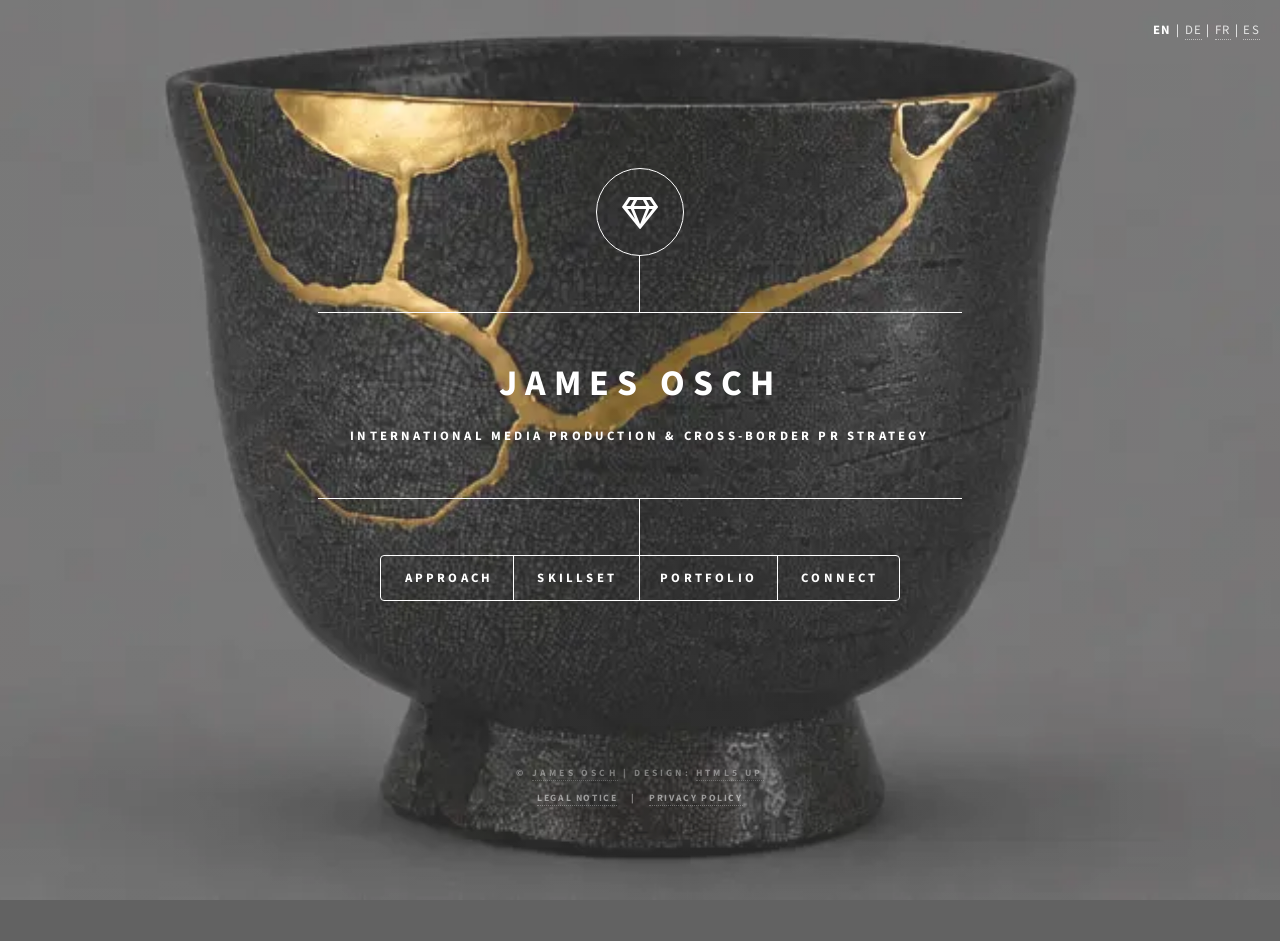
==== commit 5c625a2f: "form repair" ====
--- a/index.html
+++ b/index.html
@@ -128,26 +128,36 @@
 
     <!-- Contact Form -->
     <h3 style="text-align: center; border-bottom: none; margin-bottom: 1.5em;">Send a Message</h3>
-    <form method="POST" name="contact" data-netlify="true">
-        <div class="fields">
-            <div class="field half">
-                <label for="name">Name</label>
-                <input type="text" name="name" id="name" />
-            </div>
-            <div class="field half">
-                <label for="email">Email</label>
-                <input type="text" name="email" id="email" />
-            </div>
-            <div class="field">
-                <label for="message">Message</label>
-                <textarea name="message" id="message" rows="4"></textarea>
-            </div>
+    <form id="contactForm" action="https://formsubmit.co/ajax/james.osch@gmail.com" method="POST">
+    <input type="hidden" name="_subject" value="New Inquiry from jamesosch.com (EN)!">
+    <input type="text" name="_honey" style="display:none">
+
+    <div class="fields">
+        <div class="field half">
+            <label for="name">Name</label>
+            <input type="text" name="name" id="name" required />
         </div>
-        <ul class="actions" style="justify-content: center; margin-top: 1.5em;">
-            <li><input type="submit" value="Send Message" class="primary" /></li>
-            <li><input type="reset" value="Reset" /></li>
-        </ul>
-    </form>
+        <div class="field half">
+            <label for="email">Email</label>
+            <input type="email" name="email" id="email" required />
+        </div>
+        <div class="field">
+            <label for="message">Message</label>
+            <textarea name="message" id="message" rows="4" required></textarea>
+        </div>
+    </div>
+    <ul class="actions" style="justify-content: center; margin-top: 1.5em;">
+        <li><input type="submit" value="Send Message" class="primary" /></li>
+        <li><input type="reset" value="Reset" /></li>
+    </ul>
+
+    <!-- Status Message -->
+    <div id="formStatus" 
+         data-success="✓ Message sent successfully!" 
+         data-error="Something went wrong. Please try again." 
+         style="display:none; text-align: center; margin-top: 1.5em; font-weight: bold;">
+    </div>
+</form>
 </article>
 
 						<!-- Elements -->
@@ -469,6 +479,40 @@
 			<script src="assets/js/breakpoints.min.js"></script>
 			<script src="assets/js/util.js"></script>
 			<script src="assets/js/main.js"></script>
-
+<!-- FormSubmit AJAX Script -->
+<script>
+  const contactForm = document.getElementById('contactForm');
+  const formStatus = document.getElementById('formStatus');
+
+  if (contactForm) {
+    contactForm.addEventListener('submit', async function(e) {
+      e.preventDefault();
+      const formData = new FormData(contactForm);
+
+      try {
+        const response = await fetch(contactForm.action, {
+          method: 'POST',
+          body: formData,
+          headers: { 'Accept': 'application/json' }
+        });
+
+        if (response.ok) {
+          contactForm.reset();
+          formStatus.style.display = 'block';
+          formStatus.style.color = '#28a745'; // Green text
+          formStatus.innerHTML = formStatus.dataset.success;
+        } else {
+          formStatus.style.display = 'block';
+          formStatus.style.color = '#dc3545'; // Red text
+          formStatus.innerHTML = formStatus.dataset.error;
+        }
+      } catch (error) {
+        formStatus.style.display = 'block';
+        formStatus.style.color = '#dc3545';
+        formStatus.innerHTML = formStatus.dataset.error;
+      }
+    });
+  }
+</script>
 	</body>
 </html>
--- a/assets/css/main.css
+++ b/assets/css/main.css
@@ -1732,22 +1732,22 @@
         max-width: 100% !important;
     }
     #header * {
-        color: #000000 !important;
-        border-color: #000000 !important;
+        color: #ffffff !important;
+        border-color: #ffffff !important;
         font-weight: 700 !important; 
     }
     #header *:before,
     #header *:after {
-        background-color: #000000 !important;
-        border-color: #000000 !important;
+        background-color: #ffffff !important;
+        border-color: #ffffff !important;
     }
     #header .icon:before,
     #header .icon:after {
         background-color: transparent !important; 
     }
     #header nav ul li a:hover {
-        background-color: rgba(0, 0, 0, 0.08) !important;
-        color: #000000 !important;
+        background-color: rgba(255, 255, 255, 0.08) !important;
+        color: #ffffff !important;
     }
 
     /* 3. IMMUTABLE CEILING BASELINE */
@@ -1820,6 +1820,14 @@
         transition: opacity 0.3s ease !important;
     }
 
+    /* 💥 PHANTOM LINE EXTRACTOR: Vaporizes template-injected decorative pseudo-lines */
+    body.is-article-visible #main article:before,
+    body.is-article-visible #main article:after {
+        display: none !important;
+        content: none !important;
+        background: transparent !important;
+    }
+
     body.is-article-visible #main article.active {
         display: block !important;
         position: relative !important;
@@ -1844,69 +1852,152 @@
         opacity: 1 !important;
         z-index: 100 !important;
     }
+    body.is-article-visible #main .close:before,
+    body.is-article-visible #main .close:after {
+        border: 0 !important;
+    }
 
     /* 7. DESKTOP SHIELD */
     @media screen and (min-width: 736px) {
         body:not(.is-article-visible) {
             overflow: hidden !important; 
         }
-		/* ==========================================================================
-       9. FOOTER TYPOGRAPHY: Crisp Black Legal & Privacy Links
+        
+        /* ==========================================================================
+           9. FOOTER TYPOGRAPHY: Elegant Uniform Muted Baseline
+           ========================================================================== */
+        #footer,
+        #footer * {
+            color: rgba(255, 255, 255, 0.5) !important; /* Mutes ALL footer text uniformly */
+            font-weight: 700 !important; /* Keeps it consistent with your bold header */
+        }
+
+        /* Styles the clickable links (Legal Notice / Privacy Policy / HTML5 UP) */
+        #footer a {
+            border-bottom: dotted 1px rgba(255, 255, 255, 0.3) !important; /* Subtle underline */
+            transition: color 0.2s ease, border-bottom-color 0.2s ease !important;
+        }
+
+        /* Lights up cleanly to pure white only when hovered */
+        #footer a:hover {
+            color: #ffffff !important;
+            border-bottom-color: #ffffff !important;
+        }
+        
+        /* ==========================================================================
+           10. MACRO LIFT: Elevating the Entire Landing Block
+           ========================================================================== */
+        body:not(.is-article-visible) #wrapper {
+            transform: translateY(-6vh) !important; 
+        }
+
+        /* ==========================================================================
+           11. LANGUAGE SWITCHER: Crisp White Typography & Dotted Links
+           ========================================================================== */
+        #lang-switcher {
+            color: #ffffff !important;
+            font-weight: 400 !important; 
+        }
+
+        #lang-switcher strong {
+            color: #ffffff !important;
+            font-weight: 700 !important; 
+        }
+
+        #lang-switcher a {
+            color: rgba(255, 255, 255, 0.8) !important;
+            font-weight: 400 !important; 
+            text-decoration: none !important;
+            border-bottom: dotted 1px rgba(255, 255, 255, 0.5) !important; 
+            transition: color 0.2s ease, border-bottom-color 0.2s ease !important;
+        }
+
+        #lang-switcher a:hover {
+            color: rgba(255, 255, 255, 0.50) !important;
+            border-bottom-color: transparent !important; 
+        }
+    }
+
+    /* ==========================================================================
+       12. BACKGROUND SEAM FIX: Matching the Extended Canvas Grey
        ========================================================================== */
-    #footer,
-    #footer * {
-        color: #000000 !important;
-        font-weight: 700 !important; /* Keeps it consistent with your bold header */
-    }
-
-    /* Styles the clickable links (Legal Notice / Privacy Policy) */
-    #footer a {
-        border-bottom: dotted 1px #000000 !important; /* Keeps a clean black underline */
-        transition: color 0.2s ease, border-bottom-color 0.2s ease !important;
-    }
-
-    /* Adds a smooth, elegant fade when someone hovers over the links */
-    #footer a:hover {
-        color: rgba(0, 0, 0, 0.60) !important;
-        border-bottom-color: transparent !important;
+    body, #bg {
+        background-color: #626262 !important; 
     }
 	/* ==========================================================================
-       10. MACRO LIFT: Elevating the Entire Landing Block
-       ========================================================================== */
-    /* Hoists the entire wrapper (Diamond down to the Privacy Footer) up by roughly 
-       half an inch as a single, unified block—only on the home page! */
-    body:not(.is-article-visible) #wrapper {
-        transform: translateY(-6vh) !important; 
-    }
-
-    /* ==========================================================================
-       11. LANGUAGE SWITCHER: Crisp Black Typography & Dotted Links
-       ========================================================================== */
-    
-    /* 1. The Container & Divider Pipes (|) */
-    #lang-switcher {
-        color: #000000 !important;
-        font-weight: 400 !important; /* Returns the pipes to a normal, elegant weight */
-    }
-
-    /* 2. The Active Language */
-    #lang-switcher strong {
-        color: #000000 !important;
-        font-weight: 700 !important; /* Keeps ONLY your current language bold */
-    }
-
-    /* 3. The Clickable Language Links */
-    #lang-switcher a {
-        color: #000000 !important;
-        font-weight: 400 !important; /* Un-bolds the inactive languages */
-        text-decoration: none !important;
-        border-bottom: dotted 1px #000000 !important; /* Restores the signature dotted line! */
-        transition: color 0.2s ease, border-bottom-color 0.2s ease !important;
-    }
-
-    /* 4. Elegant Hover Fade */
-    #lang-switcher a:hover {
-        color: rgba(0, 0, 0, 0.50) !important;
-        border-bottom-color: transparent !important; /* Smoothly fades the underline on hover */
-    }
-    }+   VAPORIZER PHASE 2: DESTROYING THE PERSISTENT BOTTOM LINE (WITH PERFECT X SHIELD)
+   ========================================================================== */
+
+/* 1. Crush all nested pseudo-elements inside the main container */
+body.is-article-visible #main *:before,
+body.is-article-visible #main *:after,
+body.is-article-visible #main article *:before,
+body.is-article-visible #main article *:after {
+    content: none !important;
+    display: none !important;
+    background: transparent !important;
+    border: 0 !important;
+    box-shadow: none !important;
+}
+
+/* 2. Completely eliminate any physical horizontal rules or divider tags */
+body.is-article-visible #main hr,
+body.is-article-visible #main article hr,
+body.is-article-visible #main .divider,
+body.is-article-visible #main [class*="separator"] {
+    display: none !important;
+    height: 0 !important;
+    border: 0 !important;
+    margin: 0 !important;
+    padding: 0 !important;
+}
+
+/* 3. Strip borders and dark overlay fills from any footer or bottom layout bars */
+body.is-article-visible #main footer,
+body.is-article-visible #main [class*="footer"],
+body.is-article-visible #main article footer {
+    border: 0 !important;
+    border-top: 0 !important;
+    box-shadow: none !important;
+    background: transparent !important;
+    background-color: transparent !important;
+}
+
+/* 4. Universal safety net: Clear bottom/top borders from all inner content blocks */
+body.is-article-visible #main > *,
+body.is-article-visible #main article > * {
+    border-top: 0 !important;
+    border-bottom: 0 !important;
+    box-shadow: none !important;
+}
+
+/* 5. 🛡️ THE CLOSE BUTTON SHIELD: Rebuilds a crisp, un-bendable "X" icon */
+body.is-article-visible #main .close:before,
+body.is-article-visible #main .close:after {
+    content: "" !important;
+    display: block !important;
+    position: absolute !important;
+    top: 50% !important;
+    left: 50% !important;
+    width: 1.2rem !important;    /* Exact length of the X blades */
+    height: 2px !important;      /* Sharp, premium thickness */
+    background-color: #ffffff !important;
+    border-radius: 0 !important; /* Flatly denies the circular blooming bug */
+    transition: background-color 0.2s ease !important;
+}
+
+/* Rotates the first line to a perfect 45-degree angle */
+body.is-article-visible #main .close:before {
+    transform: translate(-50%, -50%) rotate(45deg) !important;
+}
+
+/* Rotates the second line to a perfect counter-angle */
+body.is-article-visible #main .close:after {
+    transform: translate(-50%, -50%) rotate(-45deg) !important;
+}
+
+/* Premium touch: Makes the X gently fade on hover just like your links */
+body.is-article-visible #main .close:hover:before,
+body.is-article-visible #main .close:hover:after {
+    background-color: rgba(255, 255, 255, 0.5) !important;
+}
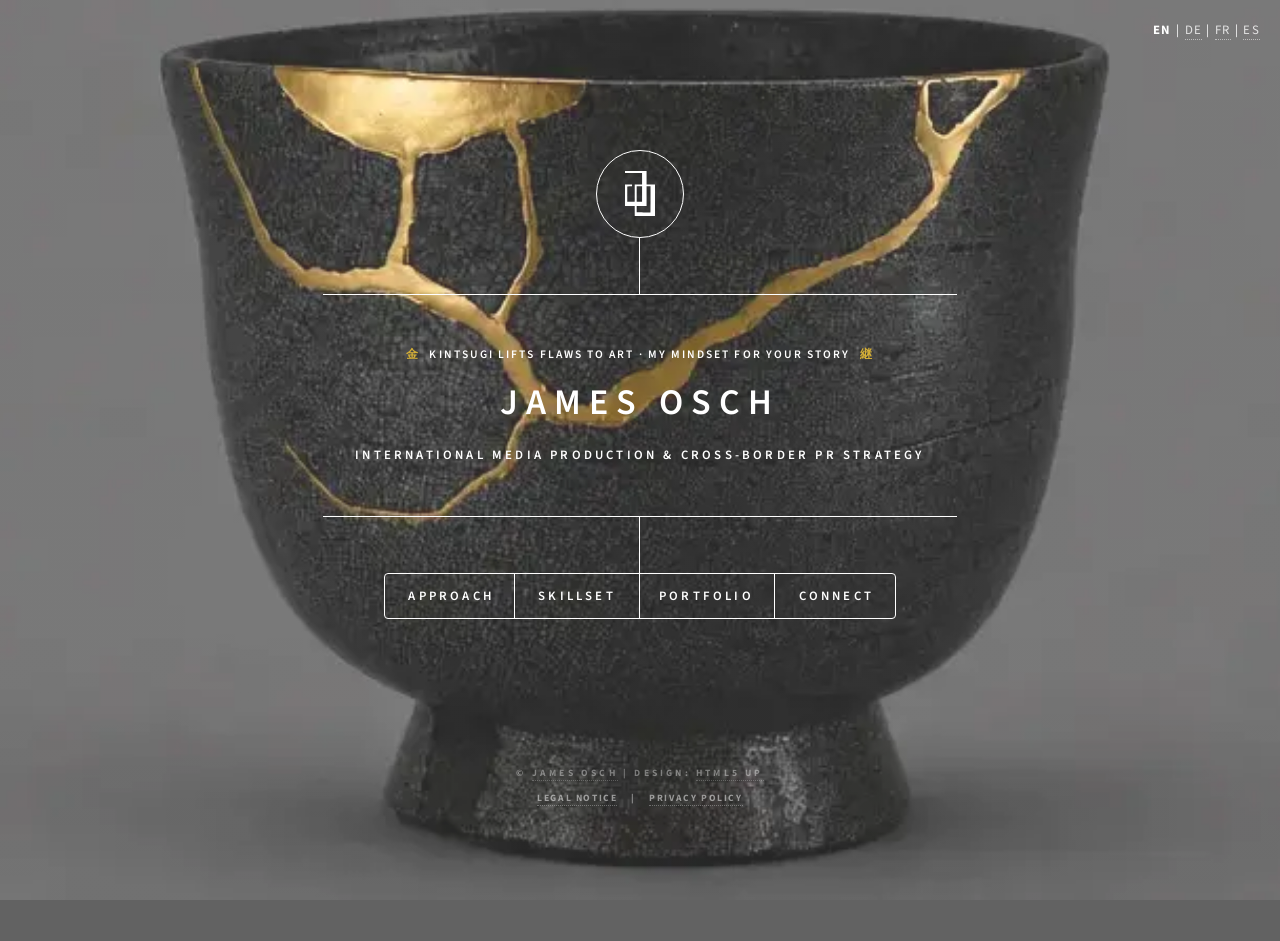
==== commit dad49528: "kanji etc" ====
--- a/index.html
+++ b/index.html
@@ -24,25 +24,33 @@
     <div id="wrapper">
 
 				<!-- Header -->
-					<header id="header">
-						<div class="logo">
-							<span class="icon fa-gem"></span>
-						</div>
-						<div class="content">
-							<div class="inner">
-								<h1>James Osch</h1>
-								<p>International Media Production & Cross-Border PR Strategy</p>
-							</div>
-						</div>
-						<nav>
-    <ul>
-        <li><a href="#approach">Approach</a></li>
-        <li><a href="#skillset">Skillset</a></li>
-        <li><a href="#portfolio">Portfolio</a></li>
-        <li><a href="#connect">Connect</a></li>
-    </ul>
-</nav>
-					</header>
+<header id="header">
+    <div class="logo">
+        <span class="icon fa-gem"></span>
+    </div>
+    <div class="content">
+        <div class="inner">
+            <!-- Kintsugi Slogan -->
+            <!-- Kintsugi Slogan -->
+<p style="font-size: 0.72em; letter-spacing: 0.18em; text-transform: uppercase; margin-bottom: 1.2em; color: rgba(255, 255, 255, 0.85);">
+    <span style="color: #d4af37 !important; margin-right: 0.5em; font-style: normal;">金</span>
+    Kintsugi lifts flaws to art · My mindset for your story
+    <span style="color: #d4af37 !important; margin-left: 0.5em; font-style: normal;">継</span>
+</p>
+
+            <h1>James Osch</h1>
+            <p>International Media Production & Cross-Border PR Strategy</p>
+        </div>
+    </div>
+    <nav>
+        <ul>
+            <li><a href="#approach">Approach</a></li>
+            <li><a href="#skillset">Skillset</a></li>
+            <li><a href="#portfolio">Portfolio</a></li>
+            <li><a href="#connect">Connect</a></li>
+        </ul>
+    </nav>
+</header>
 
 				<!-- Main -->
 					<div id="main">
@@ -57,7 +65,7 @@
     
     <p>Whether it means coordinating multilingual teams or adapting to unpredictable environments, my philosophy is straightforward: cut the fluff, build systems that work, and execute without hesitation. I handle the mechanics so you can focus entirely on the mission.</p>
 </article>
-<hr />
+
 
 						<article id="skillset">
     <h2 style="text-align: center; border-bottom: none; margin-bottom: 1.5em;">Key Capabilities</h2>
@@ -74,7 +82,7 @@
         <li><strong>Extreme Adaptability:</strong> Proven ability to navigate minimalist, unpredictable environments (including living and operating from a nutshell of a sailboat in the Netherlands and an off-grid base in the Spanish Sierra Nevada).</li>
     </ul>
 </article>
-						<!-- About -->
+						<!-- Portfolio -->
 							<article id="portfolio">
     <h2 style="text-align: center; border-bottom: none; margin-bottom: 1.5em;">Selected Cases</h2>
     
@@ -449,9 +457,9 @@
     <p>When you visit this website, various personal data may be collected. Personal data is any data with which you can be personally identified. This policy complies with the EU General Data Protection Regulation (GDPR) and the Spanish LOPDGDD.</p>
     
     <h3>2. Data Collection on Our Website</h3>
-    <p><strong>Contact Form:</strong> If you send inquiries via the contact form, your details from the inquiry form, including the contact details you provided there, will be stored by us (and processed securely via Netlify) for the purpose of processing the inquiry. We do not share this information without your consent.</p>
-    
-    <p><strong>Server Log Files:</strong> The website provider (Netlify) automatically collects and stores information in browser server log files, which your browser automatically transmits to us. These include browser type, operating system, referrer URL, and time of the server request. This data cannot be attributed to specific persons.</p>
+    <p><strong>Contact Form:</strong> If you send inquiries via the contact form, your details from the inquiry form, including the contact details you provided there, will be stored by us (and processed securely via FormSubmit.co) for the purpose of processing the inquiry. We do not share this information without your consent.</p>
+    
+    <p><strong>Server Log Files:</strong> The website provider (FormSubmit.co) automatically collects and stores information in browser server log files, which your browser automatically transmits to us. These include browser type, operating system, referrer URL, and time of the server request. This data cannot be attributed to specific persons.</p>
 
     <h3>3. Your Rights</h3>
     <p>You have the right at any time to receive information free of charge about the origin, recipient, and purpose of your stored personal data. You also have a right to request the correction, blocking, or deletion of this data. You can contact us at any time at james.osch@gmail.com regarding this.</p>
--- a/assets/css/main.css
+++ b/assets/css/main.css
@@ -1272,7 +1272,7 @@
     #header * {
         color: #000000 !important;
         border-color: #000000 !important;
-        font-weight: 700 !important; 
+        font-weight: 300 !important; /* Reverts back to light template weight */
     }
 
     /* GLITCH FIX: Forces the vertical axis line and menu dividers to turn black */
@@ -1734,7 +1734,7 @@
     #header * {
         color: #ffffff !important;
         border-color: #ffffff !important;
-        font-weight: 700 !important; 
+        font-weight: 600 !important; 
     }
     #header *:before,
     #header *:after {
@@ -1928,18 +1928,16 @@
    VAPORIZER PHASE 2: DESTROYING THE PERSISTENT BOTTOM LINE (WITH PERFECT X SHIELD)
    ========================================================================== */
 
-/* 1. Crush all nested pseudo-elements inside the main container */
-body.is-article-visible #main *:before,
-body.is-article-visible #main *:after,
-body.is-article-visible #main article *:before,
-body.is-article-visible #main article *:after {
+
+
+body.is-article-visible #main *:not(.icon):not([class*="icon"]):not([class*="fa-"]):not(.close):before,
+body.is-article-visible #main *:not(.icon):not([class*="icon"]):not([class*="fa-"]):not(.close):after {
     content: none !important;
     display: none !important;
     background: transparent !important;
     border: 0 !important;
     box-shadow: none !important;
 }
-
 /* 2. Completely eliminate any physical horizontal rules or divider tags */
 body.is-article-visible #main hr,
 body.is-article-visible #main article hr,
@@ -2000,4 +1998,167 @@
 body.is-article-visible #main .close:hover:before,
 body.is-article-visible #main .close:hover:after {
     background-color: rgba(255, 255, 255, 0.5) !important;
+}
+/* ==========================================================================
+   CSS-ONLY MULTILINGUAL LOGO SWAP (JO.svg)
+   ========================================================================== */
+
+/* 1. Center the logo container elements */
+#header .logo {
+    display: -webkit-flex !important;
+    display: flex !important;
+    -webkit-align-items: center !important;
+    align-items: center !important;
+    -webkit-justify-content: center !important;
+    justify-content: center !important;
+}
+
+#header .logo .icon {
+    display: -webkit-flex !important;
+    display: flex !important;
+    -webkit-align-items: center !important;
+    align-items: center !important;
+    -webkit-justify-content: center !important;
+    justify-content: center !important;
+    width: 100% !important;
+    height: 100% !important;
+}
+
+/* 2. Hide FontAwesome glyph and display white JO.svg */
+#header .logo .icon:before {
+    content: '' !important;
+    display: block !important;
+    width: 2.8rem !important;  /* Controls logo scale inside the circle */
+    height: 2.8rem !important;
+    background-image: url('../../images/JO.svg') !important;
+    background-position: center !important;
+    background-repeat: no-repeat !important;
+    background-size: contain !important;
+    font-size: 0 !important;   /* Prevents icon font overflow */
+}
+
+/* 3. Mobile scaling adjustment */
+@media screen and (max-width: 736px) {
+    #header .logo .icon:before {
+        width: 2.3rem !important;
+        height: 2.3rem !important;
+    }
+}
+/* ==========================================================================
+   FINAL OVERLAY & MOBILE SHIELD
+   ========================================================================== */
+
+/* 1. Prevent screen overflow on mobile */
+html, body, #wrapper {
+    max-width: 100vw !important;
+    overflow-x: hidden !important;
+}
+
+/* 2. Break long titles, YouTube links, and URLs automatically */
+#header, 
+#main, 
+article, 
+h1, h2, h3, h4, p, a, span {
+    max-width: 100% !important;
+    overflow-wrap: anywhere !important;
+    word-break: break-word !important;
+}
+
+/* 3. Ensure embedded media and images fit mobile screens */
+iframe, embed, object, img {
+    max-width: 100% !important;
+}
+/* ==========================================================================
+   GLOBAL FONT WEIGHT RESET (Forces sleek light typography everywhere)
+   ========================================================================== */
+html, body, div, span, h1, h2, h3, h4, h5, h6, p, blockquote, 
+a, ul, li, form, label, input, button, article, #header, #main {
+    font-weight: 300 !important;
+}
+
+/* Keep strong tags visible if intentionally used in body text */
+b, strong {
+    font-weight: 600 !important;
+}
+/* ==========================================================================
+   MOBILE TEXT WRAPPING & RESPONSIVE FIX
+   ========================================================================== */
+@media screen and (max-width: 736px) {
+
+    /* 1. Force all text containers to allow multi-line wrapping */
+    html, body, #wrapper, #header, #main, article, 
+    h1, h2, h3, h4, p, a, span, li {
+        white-space: normal !important;
+        overflow-wrap: anywhere !important;
+        word-break: break-word !important;
+    }
+
+    /* 2. Release fixed line heights on Nav Links so wrapped text expands naturally */
+    #header nav ul li a {
+        height: auto !important;
+        line-height: 1.4 !important;
+        padding: 0.75rem 1rem !important;
+        text-align: center;
+    }
+
+    /* 3. Scale down heavy letter-spacing so words don't clip phone edges */
+    h1 {
+        letter-spacing: 0.2rem !important;
+    }
+    
+    h2, #header .content p {
+        letter-spacing: 0.1rem !important;
+    }
+}
+/* ==========================================================================
+   AGRESSIVE MOBILE BUTTON FIX
+   ========================================================================== */
+@media screen and (max-width: 736px) {
+
+    /* 1. Prevent parent list items from locking button width */
+    ul.actions, 
+    ul.actions li {
+        width: 100% !important;
+        max-width: 100% !important;
+        display: block !important;
+        margin-left: 0 !important;
+    }
+
+    /* 2. Target the button and ALL child elements/spans */
+    .button,
+    a.button,
+    button,
+    input[type="submit"] {
+        display: flex !important;
+        align-items: center !important;
+        justify-content: center !important;
+        
+        width: 100% !important;
+        height: auto !important;
+        min-height: 3rem !important;
+        
+        padding: 0.75rem 1rem !important;
+        line-height: 1.3 !important;
+        
+        /* Force wrapping & disable truncation */
+        white-space: normal !important;
+        word-break: break-word !important;
+        overflow: visible !important;
+        text-overflow: clip !important;
+    }
+
+    /* 3. Ensure nested spans or icons inherit text wrapping */
+    .button *, 
+    a.button * {
+        white-space: normal !important;
+        word-break: break-word !important;
+    }
+
+    /* 4. Fix icon line-height alignment */
+    .button::before,
+    a.button::before,
+    .button .icon {
+        line-height: inherit !important;
+        height: auto !important;
+    }
 }
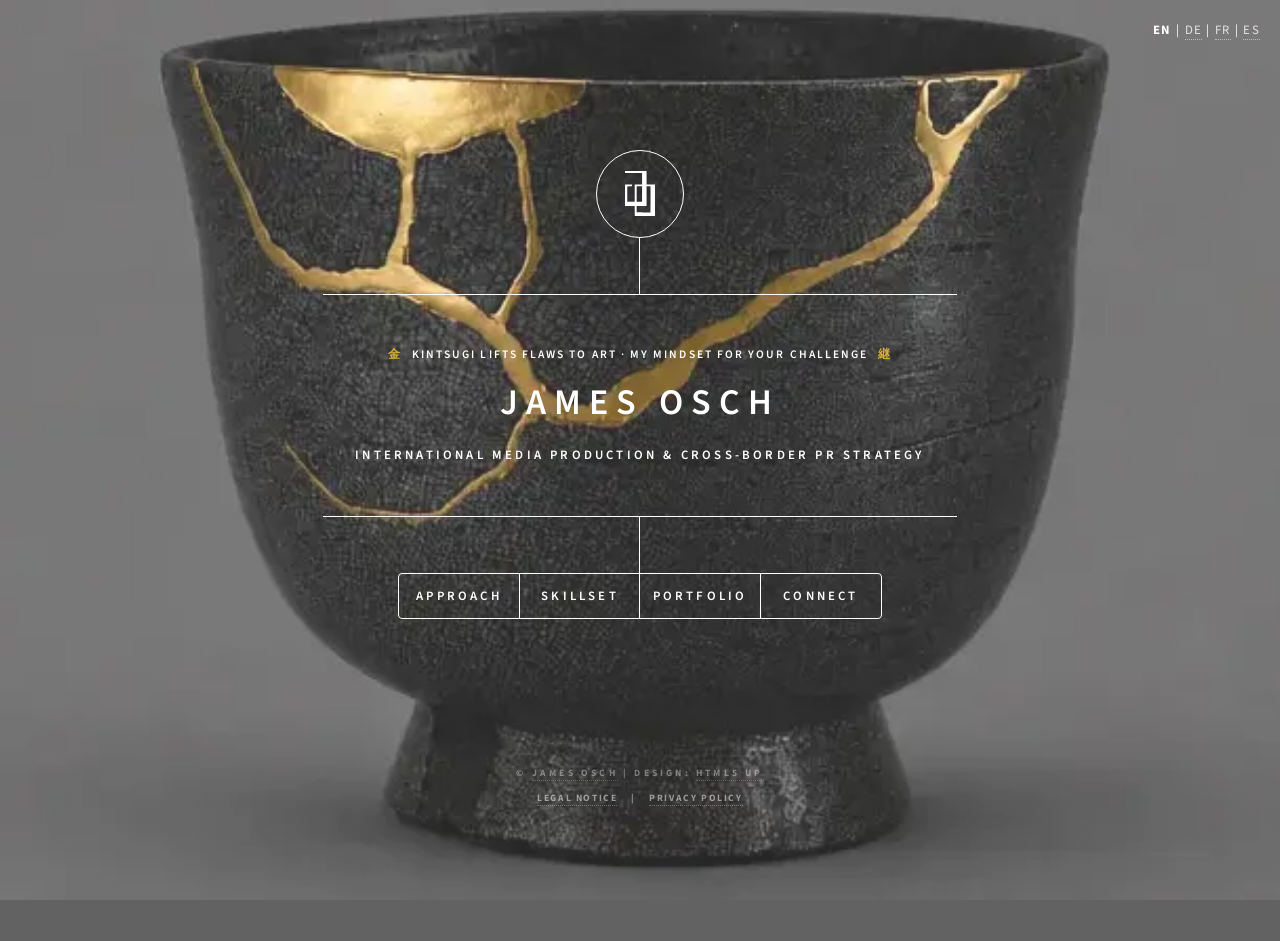
==== commit 4b4949d6: "ziele" ====
--- a/index.html
+++ b/index.html
@@ -8,6 +8,7 @@
 	<head>
     <title>James Osch | International Media Production</title>
     <meta charset="utf-8" />
+	<link rel="icon" type="image/svg+xml" href="/favicon.svg">
     <meta name="viewport" content="width=device-width, initial-scale=1, user-scalable=no" />
     <meta name="description" content="International Media Production & Cross-Border PR Strategy. Delivering multilingual project management and high-end execution for global clients." />
     <link rel="stylesheet" href="assets/css/main.css" />
@@ -34,7 +35,7 @@
             <!-- Kintsugi Slogan -->
 <p style="font-size: 0.72em; letter-spacing: 0.18em; text-transform: uppercase; margin-bottom: 1.2em; color: rgba(255, 255, 255, 0.85);">
     <span style="color: #d4af37 !important; margin-right: 0.5em; font-style: normal;">金</span>
-    Kintsugi lifts flaws to art · My mindset for your story
+    Kintsugi lifts flaws to art · My mindset for your challenge
     <span style="color: #d4af37 !important; margin-left: 0.5em; font-style: normal;">継</span>
 </p>
 
--- a/assets/css/main.css
+++ b/assets/css/main.css
@@ -2161,4 +2161,15 @@
         line-height: inherit !important;
         height: auto !important;
     }
+}
+/* Lock button widths & prevent text from wrapping */
+#header nav ul li {
+    flex: 1 1 0%;
+    min-width: 0;
+}
+
+#header nav ul li a {
+    white-space: nowrap;
+    padding-left: 0.5rem !important;
+    padding-right: 0.5rem !important;
 }
